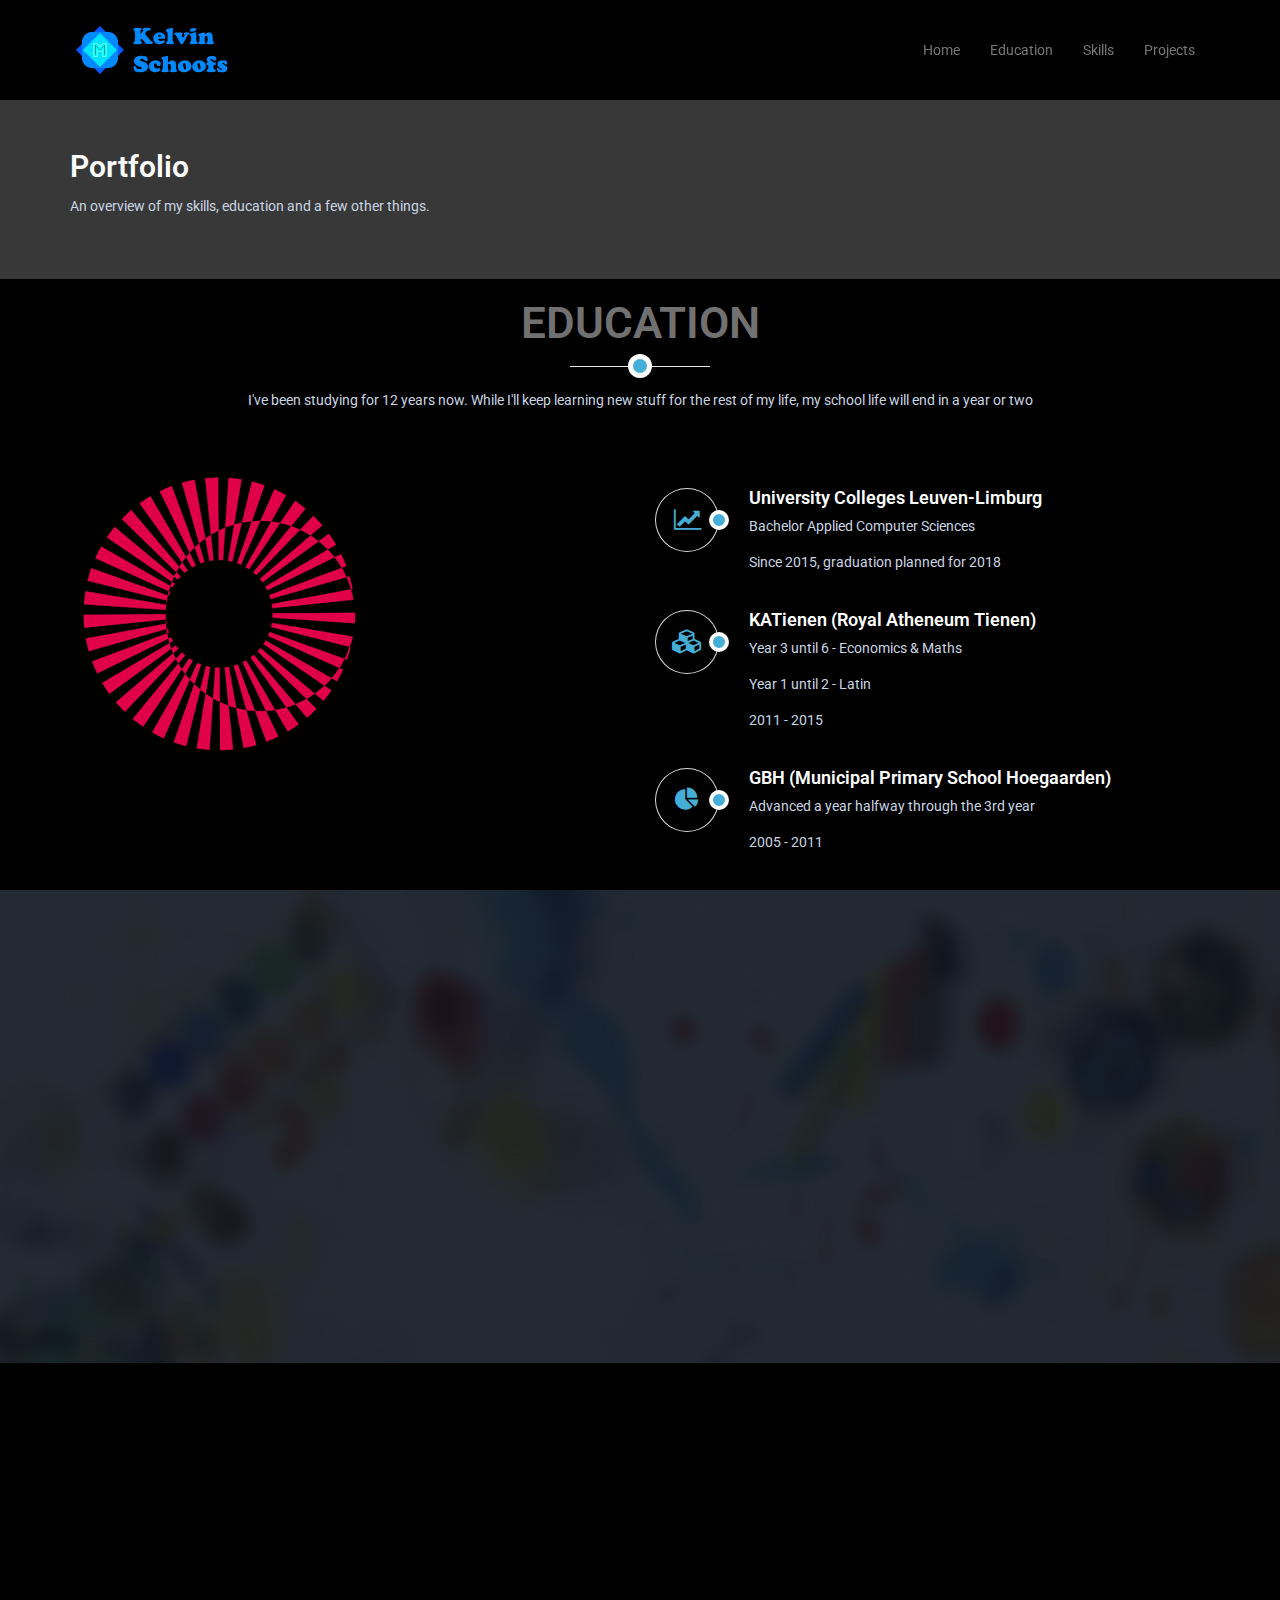
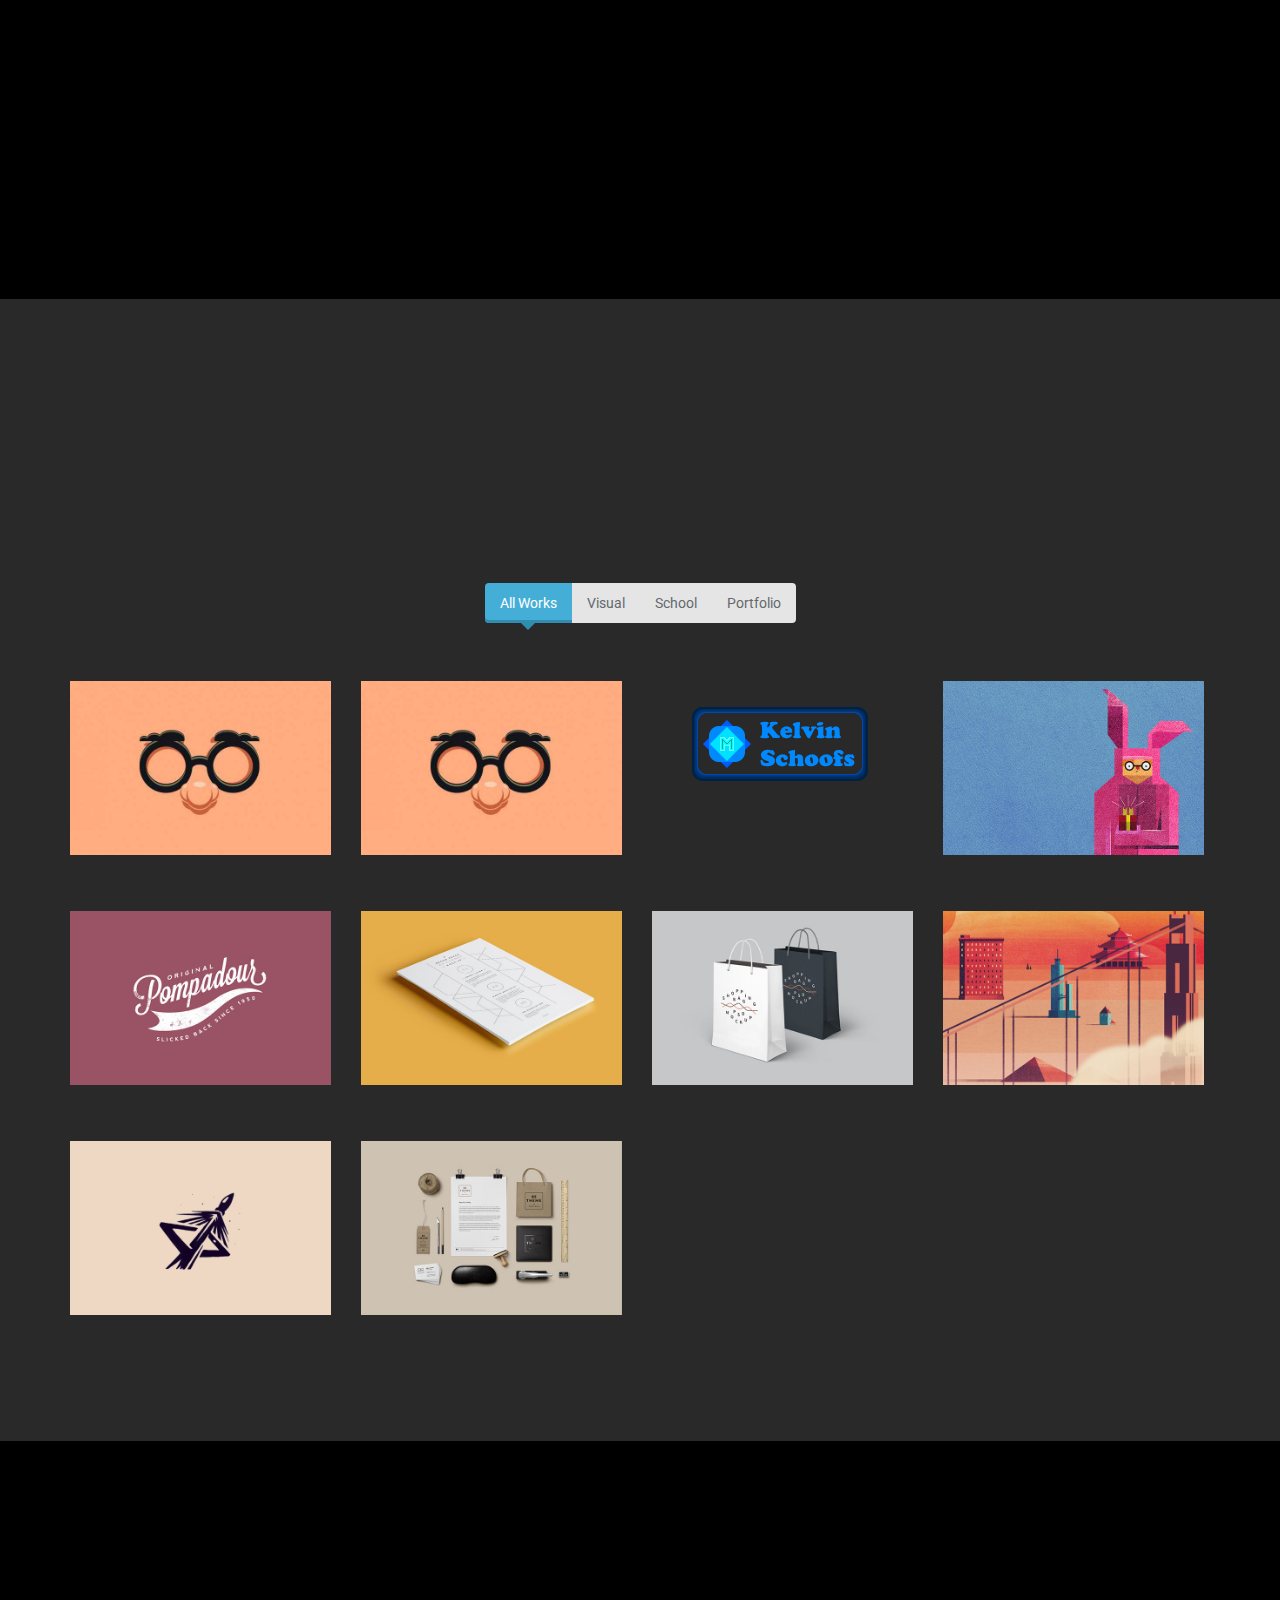
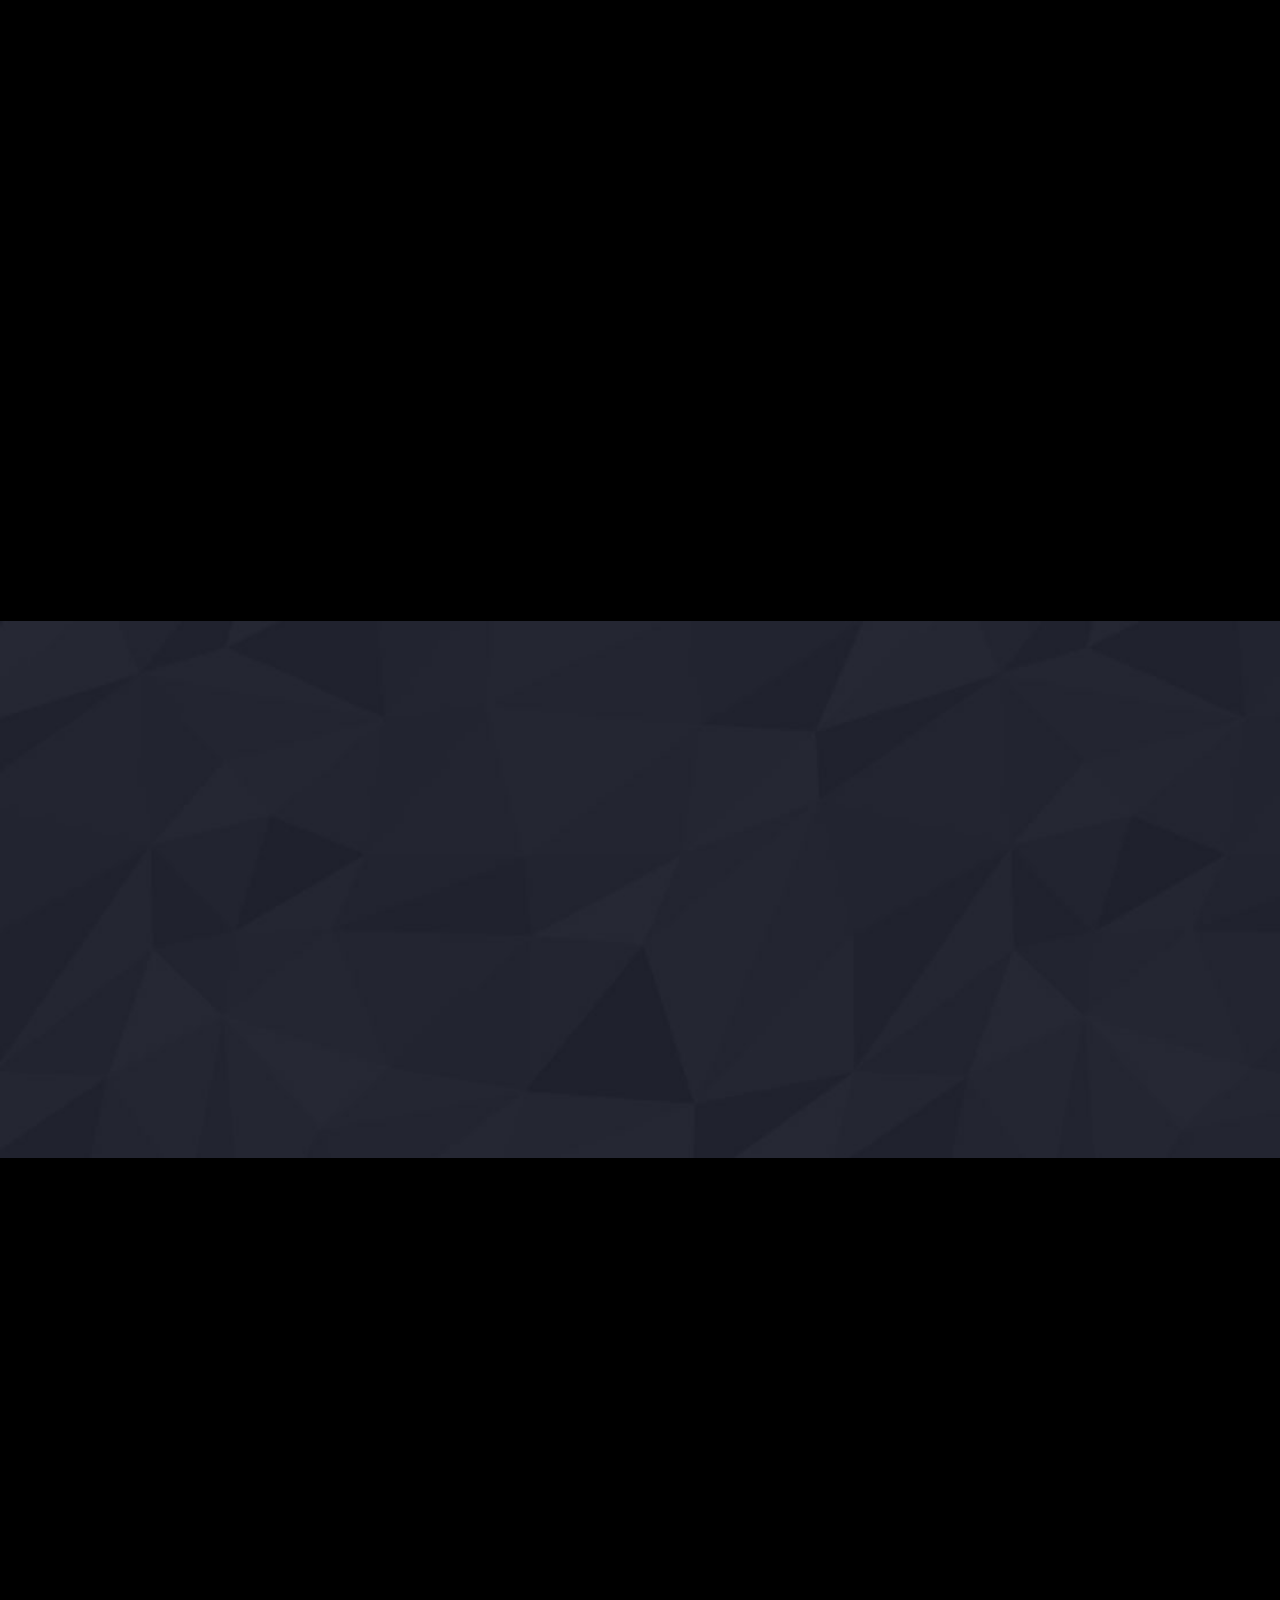
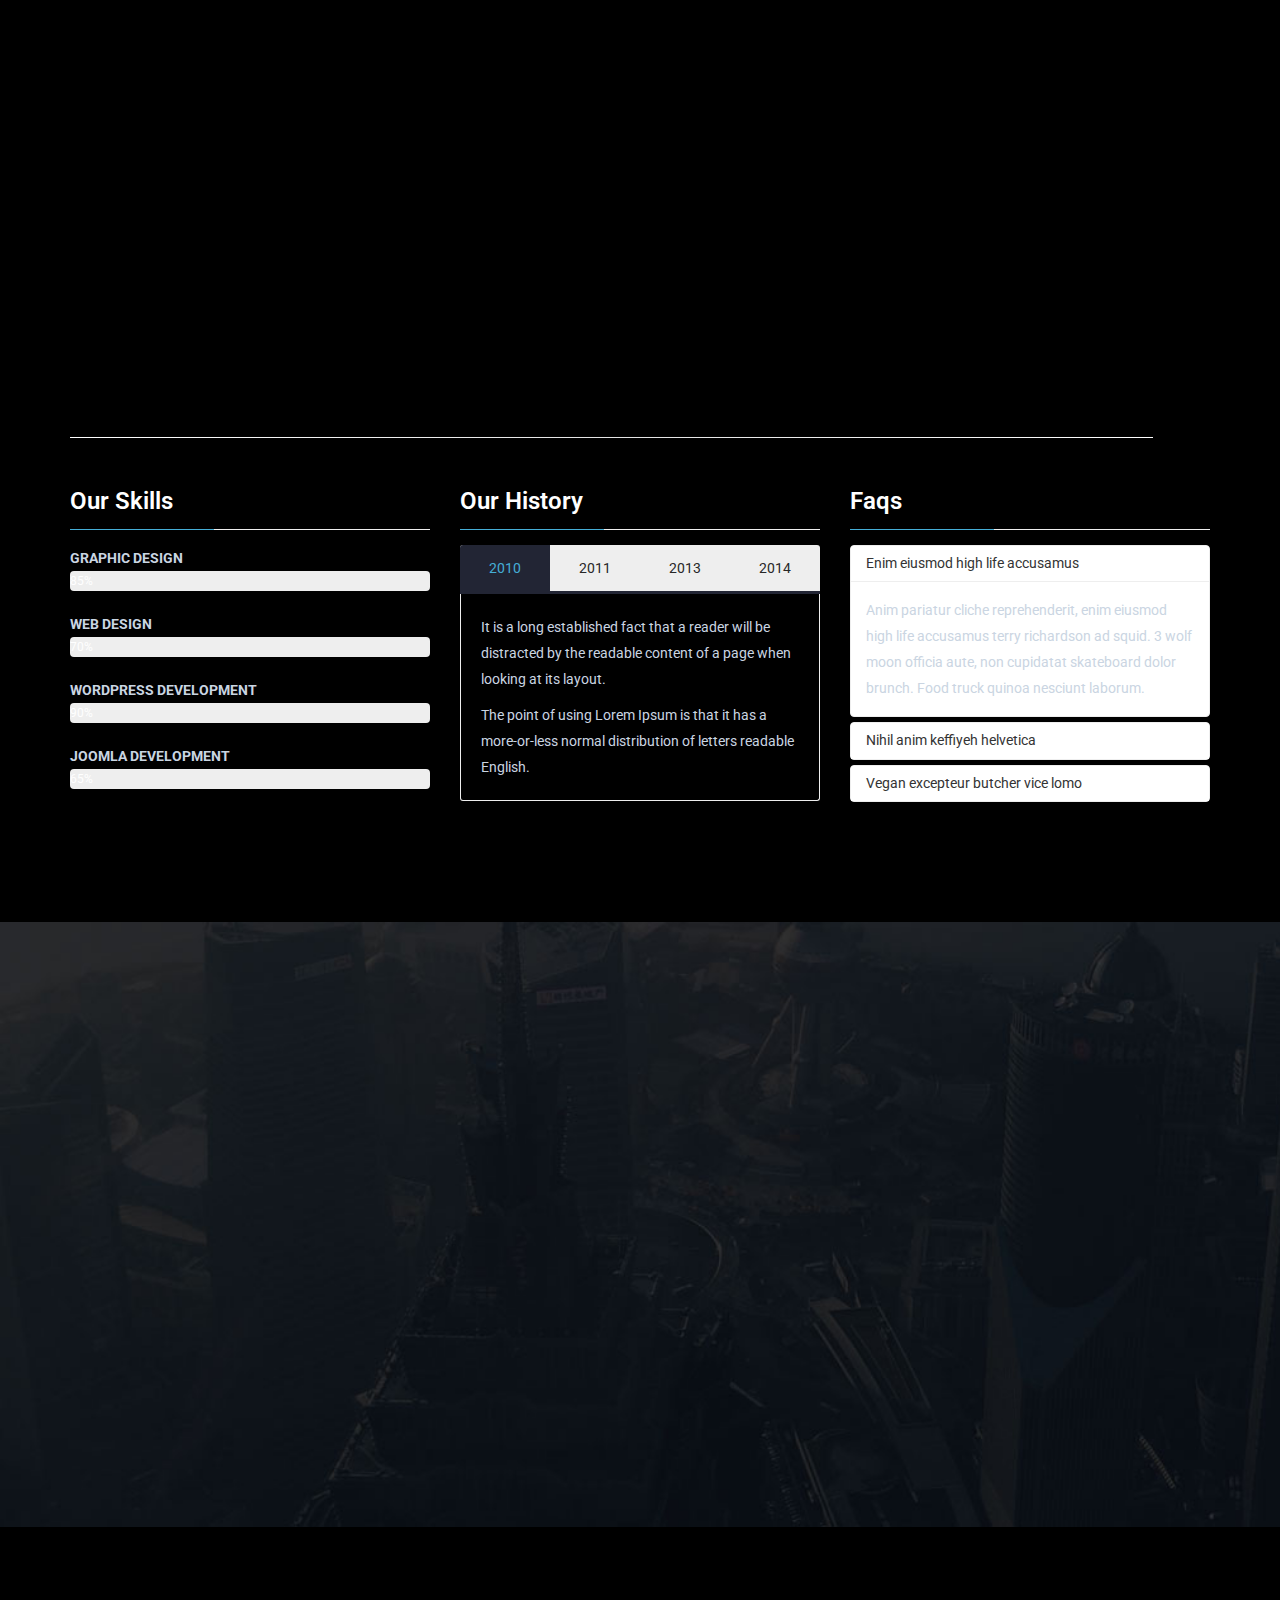
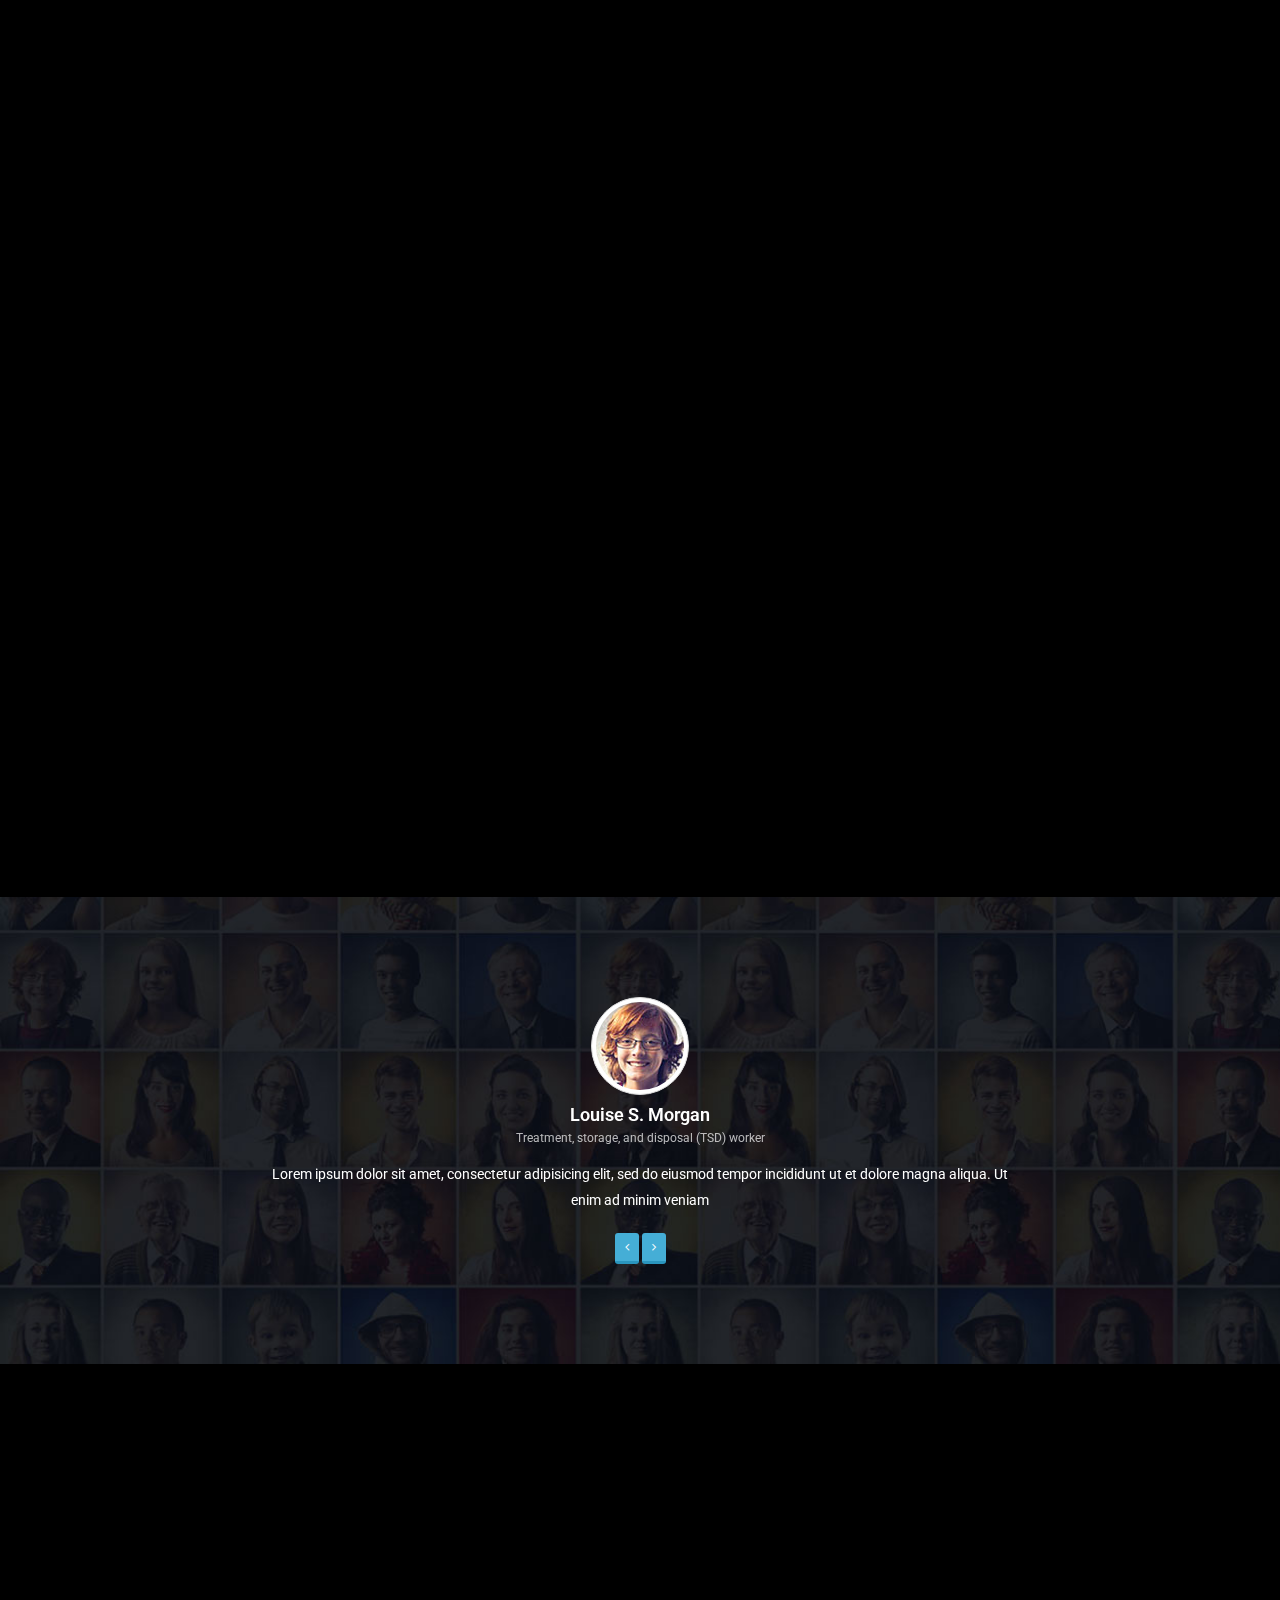
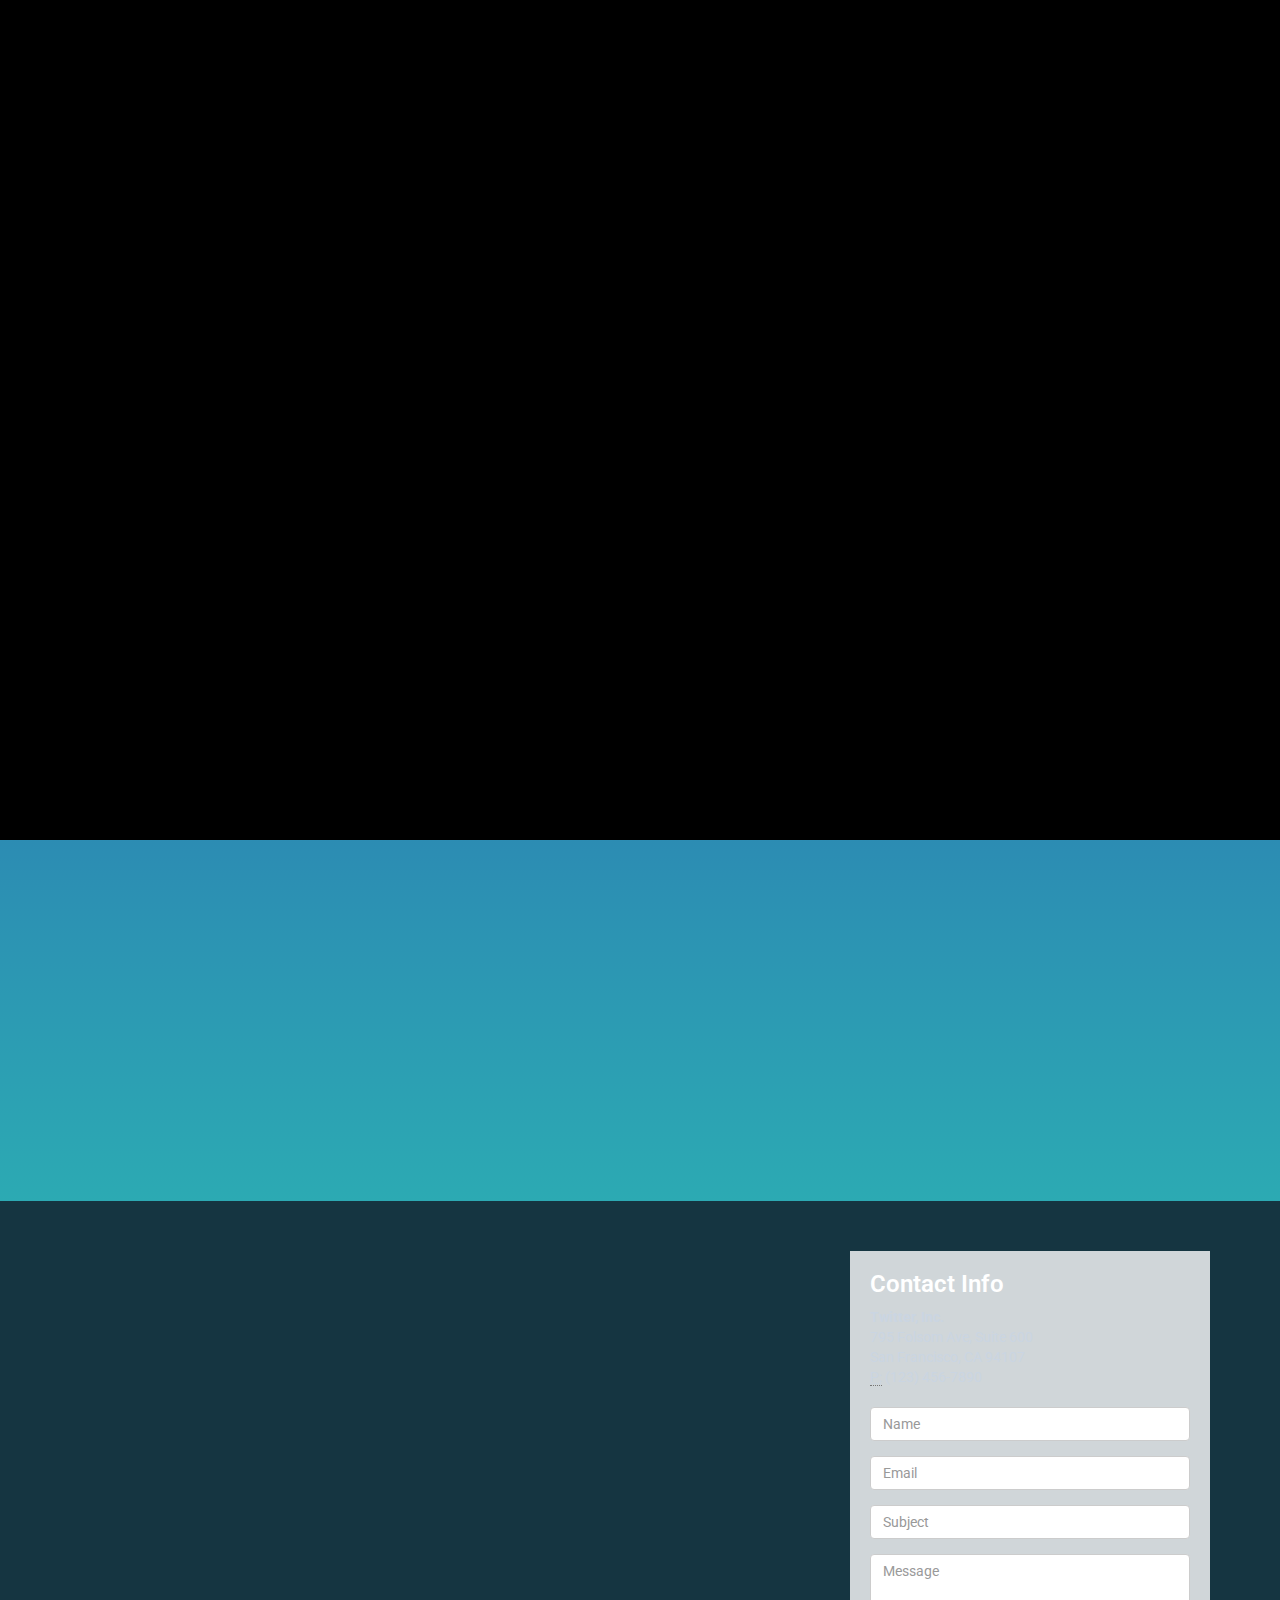
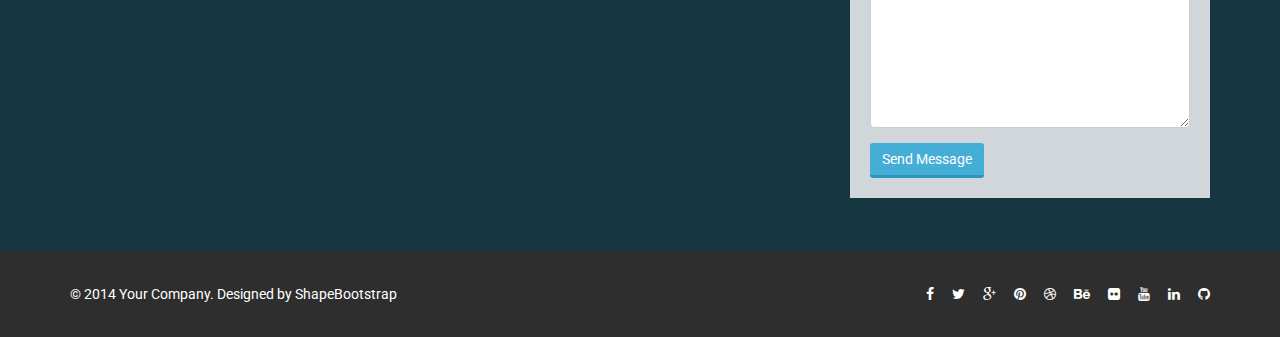
==== index.html @ 71188dd4 "Initial site" ====
<!DOCTYPE html>
<html lang="en">
<head>
    <meta charset="utf-8">
    <meta name="viewport" content="width=device-width, initial-scale=1.0">
    <meta name="description" content="">
    <meta name="author" content="">
    <title>Portfolio of Kelvin Schoofs</title>
	<!-- core CSS -->
    <link href="css/bootstrap.min.css" rel="stylesheet">
    <link href="css/font-awesome.min.css" rel="stylesheet">
    <link href="css/animate.min.css" rel="stylesheet">
    <link href="css/owl.carousel.css" rel="stylesheet">
    <link href="css/owl.transitions.css" rel="stylesheet">
    <link href="css/prettyPhoto.css" rel="stylesheet">
    <link href="css/main.css" rel="stylesheet">
    <link href="css/responsive.css" rel="stylesheet">
    <!--[if lt IE 9]>
    <script src="js/html5shiv.js"></script>
    <script src="js/respond.min.js"></script>
    <![endif]-->       
    <link rel="shortcut icon" href="favicon.ico">
</head><!--/head-->

<body id="home" class="homepage">

    <header id="header">
        <nav id="main-menu" class="navbar navbar-default navbar-fixed-top" role="banner">
            <div class="container">
                <div class="navbar-header">
                    <button type="button" class="navbar-toggle" data-toggle="collapse" data-target=".navbar-collapse">
                        <span class="sr-only">Toggle navigation</span>
                        <span class="icon-bar"></span>
                        <span class="icon-bar"></span>
                        <span class="icon-bar"></span>
                    </button>
                    <a class="navbar-brand" href="index.html"><img src="images/logo.png" alt="logo"></a>
                </div>
				
                <div class="collapse navbar-collapse navbar-right">
                    <ul class="nav navbar-nav">
                        <li class="scroll"><a href="#home">Home</a></li>
                        <li class="scroll"><a href="#education">Education</a></li>
                        <li class="scroll"><a href="#skills">Skills</a></li>
                        <li class="scroll"><a href="#portfolio">Projects</a></li>
                    </ul>
                </div>
            </div><!--/.container-->
        </nav><!--/nav-->
    </header><!--/header-->

    <section id="main-slider">
        <div class="owl-carousel">
            <div class="item" style="background-image: url(images/slider/bg1.jpg);">
                <div class="slider-inner">
                    <div class="container">
                        <div class="row">
                            <div class="col-sm-6">
                                <div class="carousel-content">
                                    <h2><span>UCLL</span> Student</h2>
                                    <p>Bachelor Applied Computer Sciences, 2nd year</p>
                                    <a class="btn btn-primary btn-lg" href="#education">Read More</a>
                                </div>
                            </div>
                        </div>
                    </div>
                </div>
            </div><!--/.item-->
             <div class="item" style="background-image: url(images/slider/bg2.jpg);">
                <div class="slider-inner slider-inner">
                    <div class="container">
                        <div class="row">
                            <div class="col-sm-6">
                                <div class="carousel-content">
                                    <h2>Several <span>programming</span> languages</h2>
                                    <p>Experienced in several languages</p>
                                    <a class="btn btn-primary btn-lg" href="#skills">Read More</a>
                                </div>
                            </div>
                        </div>
                    </div>
                </div>
            </div><!--/.item-->
        </div><!--/.owl-carousel-->
    </section><!--/#main-slider-->

    <section id="cta" class="wow fadeIn">
        <div class="container">
            <div class="row">
                <div class="col-sm-9">
                    <h2>Portfolio</h2>
                    <p>An overview of my skills, education and a few other things.</p>
                </div>
                <div class="col-sm-3 text-right">
                    <!--<a class="btn btn-primary btn-lg" href="#">Download Now!</a>-->
                </div>
            </div>
        </div>
    </section><!--/#cta-->

    <section id="education">
        <div class="container">
            <div class="section-header">
                <h2 class="section-title text-center wow fadeInDown">Education</h2>
                <p class="text-center wow fadeInDown">I've been studying for 12 years now. While I'll keep learning new stuff for the rest of my life, my school life will end in a year or two</p>
            </div>
            <div class="row">
                <div class="col-sm-6 wow fadeInLeft">
                    <img class="img-responsive" src="images/ucll.png" alt=""> <!--main-feature.png-->
                </div>
                <div class="col-sm-6">
                    <div class="media service-box wow fadeInRight">
                        <div class="pull-left">
                            <i class="fa fa-line-chart"></i>
                        </div>
                        <div class="media-body">
                            <h4 class="media-heading">University Colleges Leuven-Limburg</h4>
                            <p>Bachelor Applied Computer Sciences</p>
                            <p>Since 2015, graduation planned for 2018</p>
                        </div>
                    </div>

                    <div class="media service-box wow fadeInRight">
                        <div class="pull-left">
                            <i class="fa fa-cubes"></i>
                        </div>
                        <div class="media-body">
                            <h4 class="media-heading">KATienen (Royal Atheneum Tienen)</h4>
							<p>Year 3 until 6 - Economics & Maths</p>
							<p>Year 1 until 2 - Latin</p>
                            <p>2011 - 2015</p>
                        </div>
                    </div>

                    <div class="media service-box wow fadeInRight">
                        <div class="pull-left">
                            <i class="fa fa-pie-chart"></i>
                        </div>
                        <div class="media-body">
                            <h4 class="media-heading">GBH (Municipal Primary School Hoegaarden)</h4>
                            <p>Advanced a year halfway through the 3rd year</p>
                            <p>2005 - 2011</p>
                        </div>
                    </div>

                    <!--<div class="media service-box wow fadeInRight">
                        <div class="pull-left">
                            <i class="fa fa-pie-chart"></i>
                        </div>
                        <div class="media-body">
                            <h4 class="media-heading">SEO Services</h4>
                            <p>Backed by some of the biggest names in the industry, Firefox OS is an open platform that fosters greater</p>
                        </div>
                    </div>-->
                </div>
            </div>
        </div>
    </section>

    <section id="cta2">
        <div class="container">
            <div class="text-center">
                <h2 class="wow fadeInUp" data-wow-duration="300ms" data-wow-delay="0ms"><span>MULTI</span> IS A CREATIVE HTML TEMPLATE</h2>
                <p class="wow fadeInUp" data-wow-duration="300ms" data-wow-delay="100ms">Mauris pretium auctor quam. Vestibulum et nunc id nisi fringilla <br />iaculis. Mauris pretium auctor quam.</p>
                <p class="wow fadeInUp" data-wow-duration="300ms" data-wow-delay="200ms"><a class="btn btn-primary btn-lg" href="#">Free Download</a></p>
                <img class="img-responsive wow fadeIn" src="images/cta2/cta2-img.png" alt="" data-wow-duration="300ms" data-wow-delay="300ms">
            </div>
        </div>
    </section>

    <section id="skills" >
        <div class="container">

            <div class="section-header">
                <h2 class="section-title text-center wow fadeInDown">My Skills</h2>
                <p class="text-center wow fadeInDown">After programming and playing around with the internet since I was quite young, I've acquired a whole set skills</p>
            </div>

            <div class="row">
                <div class="features">
                    <div class="col-md-4 col-sm-6 wow fadeInUp" data-wow-duration="300ms" data-wow-delay="0ms">
                        <div class="media service-box">
                            <div class="pull-left">
                                <i class="fa fa-line-chart"></i>
                            </div>
                            <div class="media-body">
                                <h4 class="media-heading">Java</h4>
                                <p>Experience in general usage and Java EE (for Tomcat) both due to personal projects and school courses</p>
                            </div>
                        </div>
                    </div><!--/.col-md-4-->

                    <div class="col-md-4 col-sm-6 wow fadeInUp" data-wow-duration="300ms" data-wow-delay="100ms">
                        <div class="media service-box">
                            <div class="pull-left">
                                <i class="fa fa-cubes"></i>
                            </div>
                            <div class="media-body">
                                <h4 class="media-heading">Lua</h4>
                                <p>A great (embedded) scripting language that's quite limited, but offers a lot of freedom by using libraries</p>
                            </div>
                        </div>
                    </div><!--/.col-md-4-->

                    <div class="col-md-4 col-sm-6 wow fadeInUp" data-wow-duration="300ms" data-wow-delay="400ms">
                        <div class="media service-box">
                            <div class="pull-left">
                                <i class="fa fa-language"></i>
                            </div>
                            <div class="media-body">
                                <h4 class="media-heading">Programmer Vision</h4>
                                <p>Dibbing in a lot of languages and development environments helped me develop a mindset to quickly analyze, understand and build code</p>
                            </div>
                        </div>
                    </div><!--/.col-md-4-->
                
                    <div class="col-md-4 col-sm-6 wow fadeInUp" data-wow-duration="300ms" data-wow-delay="300ms">
                        <div class="media service-box">
                            <div class="pull-left">
                                <i class="fa fa-bar-chart"></i>
                            </div>
                            <div class="media-body">
                                <h4 class="media-heading">Version control</h4>
                                <p>Decent knowledge of git, especially in the context of GitHub and BitBucket</p>
                            </div>
                        </div>
                    </div><!--/.col-md-4-->

                    <div class="col-md-4 col-sm-6 wow fadeInUp" data-wow-duration="300ms" data-wow-delay="500ms">
                        <div class="media service-box">
                            <div class="pull-left">
                                <i class="fa fa-bullseye"></i>
                            </div>
                            <div class="media-body">
                                <h4 class="media-heading">Child of the internet</h4>
                                <p>Playing around on computers and the internet resulted in a general knowledge of a broad range of topics</p>
                            </div>
                        </div>
                    </div><!--/.col-md-4-->

                    <div class="col-md-4 col-sm-6 wow fadeInUp" data-wow-duration="300ms" data-wow-delay="200ms">
                        <div class="media service-box">
                            <div class="pull-left">
                                <i class="fa fa-pie-chart"></i>
                            </div>
                            <div class="media-body">
                                <h4 class="media-heading">Web design</h4>
                                <p>Made very simple websites early on. More knowledged now due to web design courses</p>
                            </div>
                        </div>
                    </div><!--/.col-md-4-->
                </div>
            </div><!--/.row-->    
        </div><!--/.container-->
    </section><!--/#skills-->

    <section id="portfolio">
        <div class="container">
            <div class="section-header">
                <h2 class="section-title text-center wow fadeInDown">My public projects</h2>
                <p class="text-center wow fadeInDown">Most of my projects are lost in the abys or my hard disk, but some are still publicly available on the internet</p>
            </div>

            <div class="text-center">
                <ul class="portfolio-filter">
                    <li><a class="active" href="#" data-filter="*">All Works</a></li>
                    <li><a href="#" data-filter=".visual">Visual</a></li>
                    <li><a href="#" data-filter=".school">School</a></li>
                    <li><a href="#" data-filter=".portfolio">Portfolio</a></li>
                </ul><!--/#portfolio-filter-->
            </div>

            <div class="portfolio-items">
                <div class="portfolio-item visual school">
                    <div class="portfolio-item-inner">
						<a href="https://github.com/SchoofsKelvin/Zeeslag" target="_blank">
                        <img class="img-responsive" src="images/portfolio/01.jpg" alt="">
						</a>
                        <div class="portfolio-info">
                            <h3>Zeeslag</h3>
                            A simple game of Battleship, as part of a school course
                            <!--<a class="preview" href="images/portfolio/full.jpg" rel="prettyPhoto"><i class="fa fa-eye"></i></a>-->
                        </div>
                    </div>
                </div><!--/.portfolio-item-->
				
                <div class="portfolio-item visual school">
                    <div class="portfolio-item-inner">
						<a href="https://github.com/SchoofsKelvin/OOO" target="_blank">
                        <img class="img-responsive" src="images/portfolio/01.jpg" alt="">
						</a>
                        <div class="portfolio-info">
                            <h3>OOO</h3>
                            Basic interface for managing products, customers and a mailing list for a shop
                            <!--<a class="preview" href="images/portfolio/full.jpg" rel="prettyPhoto"><i class="fa fa-eye"></i></a>-->
                        </div>
                    </div>
                </div><!--/.portfolio-item-->
				
                <div class="portfolio-item visual school">
                    <div class="portfolio-item-inner">
						<a href="https://github.com/SchoofsKelvin/schoofskelvin.github.io" target="_blank">
                        <img class="img-responsive" src="images/portfolio/github.io.png" alt="">
						</a>
                        <div class="portfolio-info">
                            <h3>GitHub.io</h3>
                            This site itself is hosted by (and thus available on) GitHub
                            <!--<a class="preview" href="images/portfolio/full.jpg" rel="prettyPhoto"><i class="fa fa-eye"></i></a>-->
                        </div>
                    </div>
                </div><!--/.portfolio-item-->

                <div class="portfolio-item corporate portfolio">
                    <div class="portfolio-item-inner">
                        <img class="img-responsive" src="images/portfolio/02.jpg" alt="">
                        <div class="portfolio-info">
                            <h3>Portfolio Item 2</h3>
                            Lorem Ipsum Dolor Sit
                            <a class="preview" href="images/portfolio/full.jpg" rel="prettyPhoto"><i class="fa fa-eye"></i></a>
                        </div>
                    </div>
                </div><!--/.portfolio-item-->

                <div class="portfolio-item creative">
                    <div class="portfolio-item-inner">
                        <img class="img-responsive" src="images/portfolio/03.jpg" alt="">
                        <div class="portfolio-info">
                            <h3>Portfolio Item 3</h3>
                            Lorem Ipsum Dolor Sit
                            <a class="preview" href="images/portfolio/full.jpg" rel="prettyPhoto"><i class="fa fa-eye"></i></a>
                        </div>
                    </div>
                </div><!--/.portfolio-item-->

                <div class="portfolio-item corporate">
                    <div class="portfolio-item-inner">
                        <img class="img-responsive" src="images/portfolio/04.jpg" alt="">
                        <div class="portfolio-info">
                            <h3>Portfolio Item 4</h3>
                            Lorem Ipsum Dolor Sit
                            <a class="preview" href="images/portfolio/full.jpg" rel="prettyPhoto"><i class="fa fa-eye"></i></a>
                        </div>
                    </div>
                </div><!--/.portfolio-item-->

                <div class="portfolio-item creative portfolio">
                    <div class="portfolio-item-inner">
                        <img class="img-responsive" src="images/portfolio/05.jpg" alt="">
                        <div class="portfolio-info">
                            <h3>Portfolio Item 5</h3>
                            Lorem Ipsum Dolor Sit
                            <a class="preview" href="images/portfolio/full.jpg" rel="prettyPhoto"><i class="fa fa-eye"></i></a>
                        </div>
                    </div>
                </div><!--/.portfolio-item-->

                <div class="portfolio-item corporate">
                    <div class="portfolio-item-inner">
                        <img class="img-responsive" src="images/portfolio/06.jpg" alt="">
                        <div class="portfolio-info">
                            <h3>Portfolio Item 5</h3>
                            Lorem Ipsum Dolor Sit
                            <a class="preview" href="images/portfolio/full.jpg" rel="prettyPhoto"><i class="fa fa-eye"></i></a>
                        </div>
                    </div>
                </div><!--/.portfolio-item-->

                <div class="portfolio-item creative portfolio">
                    <div class="portfolio-item-inner">
                        <img class="img-responsive" src="images/portfolio/07.jpg" alt="">
                        <div class="portfolio-info">
                            <h3>Portfolio Item 7</h3>
                            Lorem Ipsum Dolor Sit
                            <a class="preview" href="images/portfolio/full.jpg" rel="prettyPhoto"><i class="fa fa-eye"></i></a>
                        </div>
                    </div>
                </div><!--/.portfolio-item-->

                <div class="portfolio-item corporate">
                    <div class="portfolio-item-inner">
                        <img class="img-responsive" src="images/portfolio/08.jpg" alt="">
                        <div class="portfolio-info">
                            <h3>Portfolio Item 8</h3>
                            Lorem Ipsum Dolor Sit
                            <a class="preview" href="images/portfolio/full.jpg" rel="prettyPhoto"><i class="fa fa-eye"></i></a>
                        </div>
                    </div>
                </div><!--/.portfolio-item-->
            </div>
        </div><!--/.container-->
    </section><!--/#portfolio-->

    <section id="about">
        <div class="container">

            <div class="section-header">
                <h2 class="section-title text-center wow fadeInDown">About Us</h2>
                <p class="text-center wow fadeInDown">Lorem ipsum dolor sit amet, consectetur adipisicing elit, sed do eiusmod tempor incididunt ut <br> et dolore magna aliqua. Ut enim ad minim veniam</p>
            </div>

            <div class="row">
                <div class="col-sm-6 wow fadeInLeft">
                    <h3 class="column-title">Video Intro</h3>
                    <!-- 16:9 aspect ratio -->
                    <div class="embed-responsive embed-responsive-16by9">
                        <iframe src="//player.vimeo.com/video/58093852?title=0&amp;byline=0&amp;portrait=0&amp;color=e79b39" frameborder="0" webkitallowfullscreen mozallowfullscreen allowfullscreen></iframe>
                    </div>
                </div>

                <div class="col-sm-6 wow fadeInRight">
                    <h3 class="column-title">Multi Capability</h3>
                    <p>Lorem Ipsum is simply dummy text of the printing and typesetting industry. Lorem Ipsum has been the industry's standard dummy text ever since the 1500s, when an unknown printer took a galley of type and scrambled it to make a type specimen book.</p>

                    <p>Lorem Ipsum has been the industry's standard dummy text ever since the 1500s, when an unknown printer took a galley of type and scrambled it to make a type specimen book.</p>

                    <div class="row">
                        <div class="col-sm-6">
                            <ul class="nostyle">
                                <li><i class="fa fa-check-square"></i> Ipsum is simply dummy</li>
                                <li><i class="fa fa-check-square"></i> When an unknown</li>
                            </ul>
                        </div>

                        <div class="col-sm-6">
                            <ul class="nostyle">
                                <li><i class="fa fa-check-square"></i> The printing and typesetting</li>
                                <li><i class="fa fa-check-square"></i> Lorem Ipsum has been</li>
                            </ul>
                        </div>
                    </div>

                    <a class="btn btn-primary" href="#">Learn More</a>

                </div>
            </div>
        </div>
    </section><!--/#about-->

    <section id="work-process">
        <div class="container">
            <div class="section-header">
                <h2 class="section-title text-center wow fadeInDown">Our Process</h2>
                <p class="text-center wow fadeInDown">Lorem ipsum dolor sit amet, consectetur adipisicing elit, sed do eiusmod tempor incididunt ut <br> et dolore magna aliqua. Ut enim ad minim veniam</p>
            </div>

            <div class="row text-center">
                <div class="col-md-2 col-md-4 col-xs-6">
                    <div class="wow fadeInUp" data-wow-duration="400ms" data-wow-delay="0ms">
                        <div class="icon-circle">
                            <span>1</span>
                            <i class="fa fa-coffee fa-2x"></i>
                        </div>
                        <h3>MEET</h3>
                    </div>
                </div>
                <div class="col-md-2 col-md-4 col-xs-6">
                    <div class="wow fadeInUp" data-wow-duration="400ms" data-wow-delay="100ms">
                        <div class="icon-circle">
                            <span>2</span>
                            <i class="fa fa-bullhorn fa-2x"></i>
                        </div>
                        <h3>PLAN</h3>
                    </div>
                </div>
                <div class="col-md-2 col-md-4 col-xs-6">
                    <div class="wow fadeInUp" data-wow-duration="400ms" data-wow-delay="200ms">
                        <div class="icon-circle">
                            <span>3</span>
                            <i class="fa fa-image fa-2x"></i>
                        </div>
                        <h3>DESIGN</h3>
                    </div>
                </div>
                <div class="col-md-2 col-md-4 col-xs-6">
                    <div class="wow fadeInUp" data-wow-duration="400ms" data-wow-delay="300ms">
                        <div class="icon-circle">
                            <span>4</span>
                            <i class="fa fa-heart fa-2x"></i>
                        </div>
                        <h3>DEVELOP</h3>
                    </div>
                </div>
                <div class="col-md-2 col-md-4 col-xs-6">
                    <div class="wow fadeInUp" data-wow-duration="400ms" data-wow-delay="400ms">
                        <div class="icon-circle">
                            <span>5</span>
                            <i class="fa fa-shopping-cart fa-2x"></i>
                        </div>
                        <h3>TESTING</h3>
                    </div>
                </div>
                <div class="col-md-2 col-md-4 col-xs-6">
                    <div class="wow fadeInUp" data-wow-duration="400ms" data-wow-delay="500ms">
                        <div class="icon-circle">
                            <span>6</span>
                            <i class="fa fa-space-shuttle fa-2x"></i>
                        </div>
                        <h3>LAUNCH</h3>
                    </div>
                </div>
            </div>
        </div>
    </section><!--/#work-process-->

    <section id="meet-team">
        <div class="container">
            <div class="section-header">
                <h2 class="section-title text-center wow fadeInDown">Meet The Team</h2>
                <p class="text-center wow fadeInDown">Lorem ipsum dolor sit amet, consectetur adipisicing elit, sed do eiusmod tempor incididunt ut <br> et dolore magna aliqua. Ut enim ad minim veniam</p>
            </div>

            <div class="row">
                <div class="col-sm-6 col-md-3">
                    <div class="team-member wow fadeInUp" data-wow-duration="400ms" data-wow-delay="0ms">
                        <div class="team-img">
                            <img class="img-responsive" src="images/team/01.jpg" alt="">
                        </div>
                        <div class="team-info">
                            <h3>Bin Burhan</h3>
                            <span>Co-Founder</span>
                        </div>
                        <p>Backed by some of the biggest names in the industry, Firefox OS is an open platform that fosters greater</p>
                        <ul class="social-icons">
                            <li><a href="#"><i class="fa fa-facebook"></i></a></li>
                            <li><a href="#"><i class="fa fa-twitter"></i></a></li>
                            <li><a href="#"><i class="fa fa-google-plus"></i></a></li>
                            <li><a href="#"><i class="fa fa-linkedin"></i></a></li>
                        </ul>
                    </div>
                </div>
                <div class="col-sm-6 col-md-3">
                    <div class="team-member wow fadeInUp" data-wow-duration="400ms" data-wow-delay="100ms">
                        <div class="team-img">
                            <img class="img-responsive" src="images/team/02.jpg" alt="">
                        </div>
                        <div class="team-info">
                            <h3>Jane Man</h3>
                            <span>Project Manager</span>
                        </div>
                        <p>Backed by some of the biggest names in the industry, Firefox OS is an open platform that fosters greater</p>
                        <ul class="social-icons">
                            <li><a href="#"><i class="fa fa-facebook"></i></a></li>
                            <li><a href="#"><i class="fa fa-twitter"></i></a></li>
                            <li><a href="#"><i class="fa fa-google-plus"></i></a></li>
                            <li><a href="#"><i class="fa fa-linkedin"></i></a></li>
                        </ul>
                    </div>
                </div>
                <div class="col-sm-6 col-md-3">
                    <div class="team-member wow fadeInUp" data-wow-duration="400ms" data-wow-delay="200ms">
                        <div class="team-img">
                            <img class="img-responsive" src="images/team/03.jpg" alt="">
                        </div>
                        <div class="team-info">
                            <h3>Pahlwan</h3>
                            <span>Designer</span>
                        </div>
                        <p>Backed by some of the biggest names in the industry, Firefox OS is an open platform that fosters greater</p>
                        <ul class="social-icons">
                            <li><a href="#"><i class="fa fa-facebook"></i></a></li>
                            <li><a href="#"><i class="fa fa-twitter"></i></a></li>
                            <li><a href="#"><i class="fa fa-google-plus"></i></a></li>
                            <li><a href="#"><i class="fa fa-linkedin"></i></a></li>
                        </ul>
                    </div>
                </div>
                <div class="col-sm-6 col-md-3">
                    <div class="team-member wow fadeInUp" data-wow-duration="400ms" data-wow-delay="300ms">
                        <div class="team-img">
                            <img class="img-responsive" src="images/team/04.jpg" alt="">
                        </div>
                        <div class="team-info">
                            <h3>Nasir uddin</h3>
                            <span>UI/UX</span>
                        </div>
                        <p>Backed by some of the biggest names in the industry, Firefox OS is an open platform that fosters greater</p>
                        <ul class="social-icons">
                            <li><a href="#"><i class="fa fa-facebook"></i></a></li>
                            <li><a href="#"><i class="fa fa-twitter"></i></a></li>
                            <li><a href="#"><i class="fa fa-google-plus"></i></a></li>
                            <li><a href="#"><i class="fa fa-linkedin"></i></a></li>
                        </ul>
                    </div>
                </div>
            </div>

            <div class="divider"></div>

            <div class="row">
                <div class="col-sm-4">
                    <h3 class="column-title">Our Skills</h3>
                    <strong>GRAPHIC DESIGN</strong>
                    <div class="progress">
                        <div class="progress-bar progress-bar-primary" role="progressbar" data-width="85">85%</div>
                    </div>
                    <strong>WEB DESIGN</strong>
                    <div class="progress">
                        <div class="progress-bar progress-bar-primary" role="progressbar" data-width="70">70%</div>
                    </div>
                    <strong>WORDPRESS DEVELOPMENT</strong>
                    <div class="progress">
                        <div class="progress-bar progress-bar-primary" role="progressbar" data-width="90">90%</div>
                    </div>
                    <strong>JOOMLA DEVELOPMENT</strong>
                    <div class="progress">
                        <div class="progress-bar progress-bar-primary" role="progressbar" data-width="65">65%</div>
                    </div>
                </div>

                <div class="col-sm-4">
                    <h3 class="column-title">Our History</h3>
                    <div role="tabpanel">
                        <ul class="nav main-tab nav-justified" role="tablist">
                            <li role="presentation" class="active">
                                <a href="#tab1" role="tab" data-toggle="tab" aria-controls="tab1" aria-expanded="true">2010</a>
                            </li>
                            <li role="presentation">
                                <a href="#tab2" role="tab" data-toggle="tab" aria-controls="tab2" aria-expanded="false">2011</a>
                            </li>
                            <li role="presentation">
                                <a href="#tab3" role="tab" data-toggle="tab" aria-controls="tab3" aria-expanded="false">2013</a>
                            </li>
                            <li role="presentation">
                                <a href="#tab4" role="tab" data-toggle="tab" aria-controls="tab4" aria-expanded="false">2014</a>
                            </li>
                        </ul>
                        <div id="tab-content" class="tab-content">
                            <div role="tabpanel" class="tab-pane fade active in" id="tab1" aria-labelledby="tab1">
                                <p>It is a long established fact that a reader will be distracted by the readable content of a page when looking at its layout.</p>
                                <p>The point of using Lorem Ipsum is that it has a more-or-less normal distribution of letters readable English.</p>
                            </div>
                            <div role="tabpanel" class="tab-pane fade" id="tab2" aria-labelledby="tab2">
                                <p>It is a long established fact that a reader will be distracted by the readable content of a page when looking at its layout.</p>
                                <p>The point of using Lorem Ipsum is that it has a more-or-less normal distribution of letters readable English.</p>
                            </div>
                            <div role="tabpanel" class="tab-pane fade" id="tab3" aria-labelledby="tab3">
                                <p>It is a long established fact that a reader will be distracted by the readable content of a page when looking at its layout.</p>
                                <p>The point of using Lorem Ipsum is that it has a more-or-less normal distribution of letters readable English.</p>
                            </div>
                            <div role="tabpanel" class="tab-pane fade" id="tab4" aria-labelledby="tab3">
                                <p>It is a long established fact that a reader will be distracted by the readable content of a page when looking at its layout.</p>
                                <p>The point of using Lorem Ipsum is that it has a more-or-less normal distribution of letters readable English.</p>
                            </div>
                        </div>
                    </div>
                </div>

                <div class="col-sm-4">
                    <h3 class="column-title">Faqs</h3>
                    <div class="panel-group" id="accordion" role="tablist" aria-multiselectable="true">
                        <div class="panel panel-default">
                            <div class="panel-heading" role="tab" id="headingOne">
                                <h4 class="panel-title">
                                    <a data-toggle="collapse" data-parent="#accordion" href="#collapseOne" aria-expanded="true" aria-controls="collapseOne">
                                        Enim eiusmod high life accusamus
                                    </a>
                                </h4>
                            </div>
                            <div id="collapseOne" class="panel-collapse collapse in" role="tabpanel" aria-labelledby="headingOne">
                                <div class="panel-body">
                                    Anim pariatur cliche reprehenderit, enim eiusmod high life accusamus terry richardson ad squid. 3 wolf moon officia aute, non cupidatat skateboard dolor brunch. Food truck quinoa nesciunt laborum.
                                </div>
                            </div>
                        </div>
                        <div class="panel panel-default">
                            <div class="panel-heading" role="tab" id="headingTwo">
                                <h4 class="panel-title">
                                    <a class="collapsed" data-toggle="collapse" data-parent="#accordion" href="#collapseTwo" aria-expanded="false" aria-controls="collapseTwo">
                                        Nihil anim keffiyeh helvetica
                                    </a>
                                </h4>
                            </div>
                            <div id="collapseTwo" class="panel-collapse collapse" role="tabpanel" aria-labelledby="headingTwo">
                                <div class="panel-body">
                                    Anim pariatur cliche reprehenderit, enim eiusmod high life accusamus terry richardson ad squid. 3 wolf moon officia aute, non cupidatat skateboard dolor brunch. Food truck quinoa nesciunt laborum.
                                </div>
                            </div>
                        </div>
                        <div class="panel panel-default">
                            <div class="panel-heading" role="tab" id="headingThree">
                                <h4 class="panel-title">
                                    <a class="collapsed" data-toggle="collapse" data-parent="#accordion" href="#collapseThree" aria-expanded="false" aria-controls="collapseThree">
                                        Vegan excepteur butcher vice lomo
                                    </a>
                                </h4>
                            </div>
                            <div id="collapseThree" class="panel-collapse collapse" role="tabpanel" aria-labelledby="headingThree">
                                <div class="panel-body">
                                    Anim pariatur cliche reprehenderit, enim eiusmod high life accusamus terry richardson ad squid. 3 wolf moon officia aute, non cupidatat skateboard dolor brunch. Food truck quinoa nesciunt laborum.
                                </div>
                            </div>
                        </div>
                    </div>
                </div>

            </div>
        </div>
    </section><!--/#meet-team-->

    <section id="animated-number">
        <div class="container">
            <div class="section-header">
                <h2 class="section-title text-center wow fadeInDown">Fun Facts</h2>
                <p class="text-center wow fadeInDown">Lorem ipsum dolor sit amet, consectetur adipisicing elit, sed do eiusmod tempor incididunt ut <br> et dolore magna aliqua. Ut enim ad minim veniam</p>
            </div>

            <div class="row text-center">
                <div class="col-sm-3 col-xs-6">
                    <div class="wow fadeInUp" data-wow-duration="400ms" data-wow-delay="0ms">
                        <div class="animated-number" data-digit="2305" data-duration="1000"></div>
                        <strong>CUPS OF COFFEE CONSUMED</strong>
                    </div>
                </div>
                <div class="col-sm-3 col-xs-6">
                    <div class="wow fadeInUp" data-wow-duration="400ms" data-wow-delay="100ms">
                        <div class="animated-number" data-digit="1231" data-duration="1000"></div>
                        <strong>CLIENT WORKED WITH</strong>
                    </div>
                </div>
                <div class="col-sm-3 col-xs-6">
                    <div class="wow fadeInUp" data-wow-duration="400ms" data-wow-delay="200ms">
                        <div class="animated-number" data-digit="3025" data-duration="1000"></div>
                        <strong>PROJECT COMPLETED</strong>
                    </div>
                </div>
                <div class="col-sm-3 col-xs-6">
                    <div class="wow fadeInUp" data-wow-duration="400ms" data-wow-delay="300ms">
                        <div class="animated-number" data-digit="1199" data-duration="1000"></div>
                        <strong>QUESTIONS ANSWERED</strong>
                    </div>
                </div>
            </div>
        </div>
    </section><!--/#animated-number-->

    <section id="pricing">
        <div class="container">
            <div class="section-header">
                <h2 class="section-title text-center wow fadeInDown">Pricing Table</h2>
                <p class="text-center wow fadeInDown">Lorem ipsum dolor sit amet, consectetur adipisicing elit, sed do eiusmod tempor incididunt ut <br> et dolore magna aliqua. Ut enim ad minim veniam</p>
            </div>

            <div class="row">
                <div class="col-sm-6 col-md-3">
                    <div class="wow zoomIn" data-wow-duration="400ms" data-wow-delay="0ms">
                        <ul class="pricing">
                            <li class="plan-header">
                                <div class="price-duration">
                                    <span class="price">
                                        $39
                                    </span>
                                    <span class="duration">
                                        per month
                                    </span>
                                </div>

                                <div class="plan-name">
                                    Starter
                                </div>
                            </li>
                            <li><strong>1</strong> DOMAIN</li>
                            <li><strong>100GB</strong> DISK SPACE</li>
                            <li><strong>UNLIMITED</strong> BANDWIDTH</li>
                            <li>SHARED SSL CERTIFICATE</li>
                            <li><strong>10</strong> EMAIL ADDRESS</li>
                            <li><strong>24/7</strong> SUPPORT</li>
                            <li class="plan-purchase"><a class="btn btn-primary" href="#">ORDER NOW</a></li>
                        </ul>
                    </div>
                </div>
                <div class="col-sm-6 col-md-3">
                    <div class="wow zoomIn" data-wow-duration="400ms" data-wow-delay="200ms">
                        <ul class="pricing featured">
                            <li class="plan-header">
                                <div class="price-duration">
                                    <span class="price">
                                        $69
                                    </span>
                                    <span class="duration">
                                        per month
                                    </span>
                                </div>

                                <div class="plan-name">
                                    Business
                                </div>
                            </li>
                            <li><strong>3</strong> DOMAIN</li>
                            <li><strong>300GB</strong> DISK SPACE</li>
                            <li><strong>UNLIMITED</strong> BANDWIDTH</li>
                            <li>SHARED SSL CERTIFICATE</li>
                            <li><strong>30</strong> EMAIL ADDRESS</li>
                            <li><strong>24/7</strong> SUPPORT</li>
                            <li class="plan-purchase"><a class="btn btn-default" href="#">ORDER NOW</a></li>
                        </ul>
                    </div>
                </div>
                <div class="col-sm-6 col-md-3">
                    <div class="wow zoomIn" data-wow-duration="400ms" data-wow-delay="400ms">
                        <ul class="pricing">
                            <li class="plan-header">
                                <div class="price-duration">
                                    <span class="price">
                                        $99
                                    </span>
                                    <span class="duration">
                                        per month
                                    </span>
                                </div>

                                <div class="plan-name">
                                    Pro
                                </div>
                            </li>
                            <li><strong>5</strong> DOMAIN</li>
                            <li><strong>500GB</strong> DISK SPACE</li>
                            <li><strong>UNLIMITED</strong> BANDWIDTH</li>
                            <li>SHARED SSL CERTIFICATE</li>
                            <li><strong>50</strong> EMAIL ADDRESS</li>
                            <li><strong>24/7</strong> SUPPORT</li>
                            <li class="plan-purchase"><a class="btn btn-primary" href="#">ORDER NOW</a></li>
                        </ul>
                    </div>
                </div>
                <div class="col-sm-6 col-md-3">
                    <div class="wow zoomIn" data-wow-duration="400ms" data-wow-delay="600ms">
                        <ul class="pricing">
                            <li class="plan-header">
                                <div class="price-duration">
                                    <span class="price">
                                        $199
                                    </span>
                                    <span class="duration">
                                        per month
                                    </span>
                                </div>

                                <div class="plan-name">
                                    Ultra
                                </div>
                            </li>
                            <li><strong>10</strong> DOMAIN</li>
                            <li><strong>1000GB</strong> DISK SPACE</li>
                            <li><strong>UNLIMITED</strong> BANDWIDTH</li>
                            <li>SHARED SSL CERTIFICATE</li>
                            <li><strong>100</strong> EMAIL ADDRESS</li>
                            <li><strong>24/7</strong> SUPPORT</li>
                            <li class="plan-purchase"><a class="btn btn-primary" href="#">ORDER NOW</a></li>
                        </ul>
                    </div>
                </div>
            </div>
        </div>
    </section><!--/#pricing-->

    <section id="testimonial">
        <div class="container">
            <div class="row">
                <div class="col-sm-8 col-sm-offset-2">

                    <div id="carousel-testimonial" class="carousel slide text-center" data-ride="carousel">
                        <!-- Wrapper for slides -->
                        <div class="carousel-inner" role="listbox">
                            <div class="item active">
                                <p><img class="img-circle img-thumbnail" src="images/testimonial/01.jpg" alt=""></p>
                                <h4>Louise S. Morgan</h4>
                                <small>Treatment, storage, and disposal (TSD) worker</small>
                                <p>Lorem ipsum dolor sit amet, consectetur adipisicing elit, sed do eiusmod tempor incididunt ut et dolore magna aliqua. Ut enim ad minim veniam</p>
                            </div>
                            <div class="item">
                                <p><img class="img-circle img-thumbnail" src="images/testimonial/01.jpg" alt=""></p>
                                <h4>Louise S. Morgan</h4>
                                <small>Treatment, storage, and disposal (TSD) worker</small>
                                <p>Lorem ipsum dolor sit amet, consectetur adipisicing elit, sed do eiusmod tempor incididunt ut et dolore magna aliqua. Ut enim ad minim veniam</p>
                            </div>
                        </div>

                        <!-- Controls -->
                        <div class="btns">
                            <a class="btn btn-primary btn-sm" href="#carousel-testimonial" role="button" data-slide="prev">
                                <span class="fa fa-angle-left" aria-hidden="true"></span>
                                <span class="sr-only">Previous</span>
                            </a>
                            <a class="btn btn-primary btn-sm" href="#carousel-testimonial" role="button" data-slide="next">
                                <span class="fa fa-angle-right" aria-hidden="true"></span>
                                <span class="sr-only">Next</span>
                            </a>
                        </div>
                    </div>
                </div>
            </div>
        </div>
    </section><!--/#testimonial-->

    <section id="blog">
        <div class="container">
            <div class="section-header">
                <h2 class="section-title text-center wow fadeInDown">Latest Blogs</h2>
                <p class="text-center wow fadeInDown">Lorem ipsum dolor sit amet, consectetur adipisicing elit, sed do eiusmod tempor incididunt ut <br> et dolore magna aliqua. Ut enim ad minim veniam</p>
            </div>

            <div class="row">
                <div class="col-sm-6">
                    <div class="blog-post blog-large wow fadeInLeft" data-wow-duration="300ms" data-wow-delay="0ms">
                        <article>
                            <header class="entry-header">
                                <div class="entry-thumbnail">
                                    <img class="img-responsive" src="images/blog/01.jpg" alt="">
                                    <span class="post-format post-format-video"><i class="fa fa-film"></i></span>
                                </div>
                                <div class="entry-date">25 November 2014</div>
                                <h2 class="entry-title"><a href="#">While now the fated Pequod had been so long afloat this</a></h2>
                            </header>

                            <div class="entry-content">
                                <P>With a blow from the top-maul Ahab knocked off the steel head of the lance, and then handing to the mate the long iron rod remaining, bade him hold it upright, without its touching off the steel head of the lance, and then handing to the mate the long iron rod remaining. without its touching off the steel without its touching off the steel</P>
                                <a class="btn btn-primary" href="#">Read More</a>
                            </div>

                            <footer class="entry-meta">
                                <span class="entry-author"><i class="fa fa-pencil"></i> <a href="#">Victor</a></span>
                                <span class="entry-category"><i class="fa fa-folder-o"></i> <a href="#">Tutorial</a></span>
                                <span class="entry-comments"><i class="fa fa-comments-o"></i> <a href="#">15</a></span>
                            </footer>
                        </article>
                    </div>
                </div><!--/.col-sm-6-->
                <div class="col-sm-6">
                    <div class="blog-post blog-media wow fadeInRight" data-wow-duration="300ms" data-wow-delay="100ms">
                        <article class="media clearfix">
                            <div class="entry-thumbnail pull-left">
                                <img class="img-responsive" src="images/blog/02.jpg" alt="">
                                <span class="post-format post-format-gallery"><i class="fa fa-image"></i></span>
                            </div>
                            <div class="media-body">
                                <header class="entry-header">
                                    <div class="entry-date">01 December 2014</div>
                                    <h2 class="entry-title"><a href="#">BeReviews was a awesome envent in dhaka</a></h2>
                                </header>

                                <div class="entry-content">
                                    <P>With a blow from the top-maul Ahab knocked off the steel head of the lance, and then handing to the steel</P>
                                    <a class="btn btn-primary" href="#">Read More</a>
                                </div>

                                <footer class="entry-meta">
                                    <span class="entry-author"><i class="fa fa-pencil"></i> <a href="#">Campbell</a></span>
                                    <span class="entry-category"><i class="fa fa-folder-o"></i> <a href="#">Tutorial</a></span>
                                    <span class="entry-comments"><i class="fa fa-comments-o"></i> <a href="#">15</a></span>
                                </footer>
                            </div>
                        </article>
                    </div>
                    <div class="blog-post blog-media wow fadeInRight" data-wow-duration="300ms" data-wow-delay="200ms">
                        <article class="media clearfix">
                            <div class="entry-thumbnail pull-left">
                                <img class="img-responsive" src="images/blog/03.jpg" alt="">
                                <span class="post-format post-format-audio"><i class="fa fa-music"></i></span>
                            </div>
                            <div class="media-body">
                                <header class="entry-header">
                                    <div class="entry-date">03 November 2014</div>
                                    <h2 class="entry-title"><a href="#">Play list of old bangle  music and gajal</a></h2>
                                </header>

                                <div class="entry-content">
                                    <P>With a blow from the top-maul Ahab knocked off the steel head of the lance, and then handing to the steel</P>
                                    <a class="btn btn-primary" href="#">Read More</a>
                                </div>

                                <footer class="entry-meta">
                                    <span class="entry-author"><i class="fa fa-pencil"></i> <a href="#">Ruth</a></span>
                                    <span class="entry-category"><i class="fa fa-folder-o"></i> <a href="#">Tutorial</a></span>
                                    <span class="entry-comments"><i class="fa fa-comments-o"></i> <a href="#">15</a></span>
                                </footer>
                            </div>
                        </article>
                    </div>
                </div>
            </div>

        </div>
    </section>

    <section id="get-in-touch">
        <div class="container">
            <div class="section-header">
                <h2 class="section-title text-center wow fadeInDown">Get in Touch</h2>
                <p class="text-center wow fadeInDown">Lorem ipsum dolor sit amet, consectetur adipisicing elit, sed do eiusmod tempor incididunt ut <br> et dolore magna aliqua. Ut enim ad minim veniam</p>
            </div>
        </div>
    </section><!--/#get-in-touch-->


    <section id="contact">
        <div id="google-map" style="height:650px" data-latitude="52.365629" data-longitude="4.871331"></div>
        <div class="container-wrapper">
            <div class="container">
                <div class="row">
                    <div class="col-sm-4 col-sm-offset-8">
                        <div class="contact-form">
                            <h3>Contact Info</h3>

                            <address>
                              <strong>Twitter, Inc.</strong><br>
                              795 Folsom Ave, Suite 600<br>
                              San Francisco, CA 94107<br>
                              <abbr title="Phone">P:</abbr> (123) 456-7890
                            </address>

                            <form id="main-contact-form" name="contact-form" method="post" action="#">
                                <div class="form-group">
                                    <input type="text" name="name" class="form-control" placeholder="Name" required>
                                </div>
                                <div class="form-group">
                                    <input type="email" name="email" class="form-control" placeholder="Email" required>
                                </div>
                                <div class="form-group">
                                    <input type="text" name="subject" class="form-control" placeholder="Subject" required>
                                </div>
                                <div class="form-group">
                                    <textarea name="message" class="form-control" rows="8" placeholder="Message" required></textarea>
                                </div>
                                <button type="submit" class="btn btn-primary">Send Message</button>
                            </form>
                        </div>
                    </div>
                </div>
            </div>
        </div>
    </section><!--/#bottom-->

    <footer id="footer">
        <div class="container">
            <div class="row">
                <div class="col-sm-6">
                    &copy; 2014 Your Company. Designed by <a target="_blank" href="http://shapebootstrap.net/" title="Free Twitter Bootstrap WordPress Themes and HTML templates">ShapeBootstrap</a>
                </div>
                <div class="col-sm-6">
                    <ul class="social-icons">
                        <li><a href="#"><i class="fa fa-facebook"></i></a></li>
                        <li><a href="#"><i class="fa fa-twitter"></i></a></li>
                        <li><a href="#"><i class="fa fa-google-plus"></i></a></li>
                        <li><a href="#"><i class="fa fa-pinterest"></i></a></li>
                        <li><a href="#"><i class="fa fa-dribbble"></i></a></li>
                        <li><a href="#"><i class="fa fa-behance"></i></a></li>
                        <li><a href="#"><i class="fa fa-flickr"></i></a></li>
                        <li><a href="#"><i class="fa fa-youtube"></i></a></li>
                        <li><a href="#"><i class="fa fa-linkedin"></i></a></li>
                        <li><a href="#"><i class="fa fa-github"></i></a></li>
                    </ul>
                </div>
            </div>
        </div>
    </footer><!--/#footer-->

    <script src="js/jquery.js"></script>
    <script src="js/bootstrap.min.js"></script>
    <script src="http://maps.google.com/maps/api/js?sensor=true"></script>
    <script src="js/owl.carousel.min.js"></script>
    <script src="js/mousescroll.js"></script>
    <script src="js/smoothscroll.js"></script>
    <script src="js/jquery.prettyPhoto.js"></script>
    <script src="js/jquery.isotope.min.js"></script>
    <script src="js/jquery.inview.min.js"></script>
    <script src="js/wow.min.js"></script>
    <script src="js/main.js"></script>
</body>
</html>
---- css/prettyPhoto.css ----
div.pp_default .pp_top,div.pp_default .pp_top .pp_middle,div.pp_default .pp_top .pp_left,div.pp_default .pp_top .pp_right,div.pp_default .pp_bottom,div.pp_default .pp_bottom .pp_left,div.pp_default .pp_bottom .pp_middle,div.pp_default .pp_bottom .pp_right{height:13px}
div.pp_default .pp_top .pp_left{background:url(../images/prettyPhoto/default/sprite.png) -78px -93px no-repeat}
div.pp_default .pp_top .pp_middle{background:url(../images/prettyPhoto/default/sprite_x.png) top left repeat-x}
div.pp_default .pp_top .pp_right{background:url(../images/prettyPhoto/default/sprite.png) -112px -93px no-repeat}
div.pp_default .pp_content .ppt{color:#f8f8f8}
div.pp_default .pp_content_container .pp_left{background:url(../images/prettyPhoto/default/sprite_y.png) -7px 0 repeat-y;padding-left:13px}
div.pp_default .pp_content_container .pp_right{background:url(../images/prettyPhoto/default/sprite_y.png) top right repeat-y;padding-right:13px}
div.pp_default .pp_next:hover{background:url(../images/prettyPhoto/default/sprite_next.png) center right no-repeat;cursor:pointer}
div.pp_default .pp_previous:hover{background:url(../images/prettyPhoto/default/sprite_prev.png) center left no-repeat;cursor:pointer}
div.pp_default .pp_expand{background:url(../images/prettyPhoto/default/sprite.png) 0 -29px no-repeat;cursor:pointer;width:28px;height:28px}
div.pp_default .pp_expand:hover{background:url(../images/prettyPhoto/default/sprite.png) 0 -56px no-repeat;cursor:pointer}
div.pp_default .pp_contract{background:url(../images/prettyPhoto/default/sprite.png) 0 -84px no-repeat;cursor:pointer;width:28px;height:28px}
div.pp_default .pp_contract:hover{background:url(../images/prettyPhoto/default/sprite.png) 0 -113px no-repeat;cursor:pointer}
div.pp_default .pp_close{width:30px;height:30px;background:url(../images/prettyPhoto/default/sprite.png) 2px 1px no-repeat;cursor:pointer}
div.pp_default .pp_gallery ul li a{background:url(../images/prettyPhoto/default/default_thumb.png) center center #f8f8f8;border:1px solid #aaa}
div.pp_default .pp_social{margin-top:7px}
div.pp_default .pp_gallery a.pp_arrow_previous,div.pp_default .pp_gallery a.pp_arrow_next{position:static;left:auto}
div.pp_default .pp_nav .pp_play,div.pp_default .pp_nav .pp_pause{background:url(../images/prettyPhoto/default/sprite.png) -51px 1px no-repeat;height:30px;width:30px}
div.pp_default .pp_nav .pp_pause{background-position:-51px -29px}
div.pp_default a.pp_arrow_previous,div.pp_default a.pp_arrow_next{background:url(../images/prettyPhoto/default/sprite.png) -31px -3px no-repeat;height:20px;width:20px;margin:4px 0 0}
div.pp_default a.pp_arrow_next{left:52px;background-position:-82px -3px}
div.pp_default .pp_content_container .pp_details{margin-top:5px}
div.pp_default .pp_nav{clear:none;height:30px;width:110px;position:relative}
div.pp_default .pp_nav .currentTextHolder{font-family:Georgia;font-style:italic;color:#999;font-size:11px;left:75px;line-height:25px;position:absolute;top:2px;margin:0;padding:0 0 0 10px}
div.pp_default .pp_close:hover,div.pp_default .pp_nav .pp_play:hover,div.pp_default .pp_nav .pp_pause:hover,div.pp_default .pp_arrow_next:hover,div.pp_default .pp_arrow_previous:hover{opacity:0.7}
div.pp_default .pp_description{font-size:11px;font-weight:700;line-height:14px;margin:5px 50px 5px 0}
div.pp_default .pp_bottom .pp_left{background:url(../images/prettyPhoto/default/sprite.png) -78px -127px no-repeat}
div.pp_default .pp_bottom .pp_middle{background:url(../images/prettyPhoto/default/sprite_x.png) bottom left repeat-x}
div.pp_default .pp_bottom .pp_right{background:url(../images/prettyPhoto/default/sprite.png) -112px -127px no-repeat}
div.pp_default .pp_loaderIcon{background:url(../images/prettyPhoto/default/loader.gif) center center no-repeat}
div.light_rounded .pp_top .pp_left{background:url(../images/prettyPhoto/light_rounded/sprite.png) -88px -53px no-repeat}
div.light_rounded .pp_top .pp_right{background:url(../images/prettyPhoto/light_rounded/sprite.png) -110px -53px no-repeat}
div.light_rounded .pp_next:hover{background:url(../images/prettyPhoto/light_rounded/btnNext.png) center right no-repeat;cursor:pointer}
div.light_rounded .pp_previous:hover{background:url(../images/prettyPhoto/light_rounded/btnPrevious.png) center left no-repeat;cursor:pointer}
div.light_rounded .pp_expand{background:url(../images/prettyPhoto/light_rounded/sprite.png) -31px -26px no-repeat;cursor:pointer}
div.light_rounded .pp_expand:hover{background:url(../images/prettyPhoto/light_rounded/sprite.png) -31px -47px no-repeat;cursor:pointer}
div.light_rounded .pp_contract{background:url(../images/prettyPhoto/light_rounded/sprite.png) 0 -26px no-repeat;cursor:pointer}
div.light_rounded .pp_contract:hover{background:url(../images/prettyPhoto/light_rounded/sprite.png) 0 -47px no-repeat;cursor:pointer}
div.light_rounded .pp_close{width:75px;height:22px;background:url(../images/prettyPhoto/light_rounded/sprite.png) -1px -1px no-repeat;cursor:pointer}
div.light_rounded .pp_nav .pp_play{background:url(../images/prettyPhoto/light_rounded/sprite.png) -1px -100px no-repeat;height:15px;width:14px}
div.light_rounded .pp_nav .pp_pause{background:url(../images/prettyPhoto/light_rounded/sprite.png) -24px -100px no-repeat;height:15px;width:14px}
div.light_rounded .pp_arrow_previous{background:url(../images/prettyPhoto/light_rounded/sprite.png) 0 -71px no-repeat}
div.light_rounded .pp_arrow_next{background:url(../images/prettyPhoto/light_rounded/sprite.png) -22px -71px no-repeat}
div.light_rounded .pp_bottom .pp_left{background:url(../images/prettyPhoto/light_rounded/sprite.png) -88px -80px no-repeat}
div.light_rounded .pp_bottom .pp_right{background:url(../images/prettyPhoto/light_rounded/sprite.png) -110px -80px no-repeat}
div.dark_rounded .pp_top .pp_left{background:url(../images/prettyPhoto/dark_rounded/sprite.png) -88px -53px no-repeat}
div.dark_rounded .pp_top .pp_right{background:url(../images/prettyPhoto/dark_rounded/sprite.png) -110px -53px no-repeat}
div.dark_rounded .pp_content_container .pp_left{background:url(../images/prettyPhoto/dark_rounded/contentPattern.png) top left repeat-y}
div.dark_rounded .pp_content_container .pp_right{background:url(../images/prettyPhoto/dark_rounded/contentPattern.png) top right repeat-y}
div.dark_rounded .pp_next:hover{background:url(../images/prettyPhoto/dark_rounded/btnNext.png) center right no-repeat;cursor:pointer}
div.dark_rounded .pp_previous:hover{background:url(../images/prettyPhoto/dark_rounded/btnPrevious.png) center left no-repeat;cursor:pointer}
div.dark_rounded .pp_expand{background:url(../images/prettyPhoto/dark_rounded/sprite.png) -31px -26px no-repeat;cursor:pointer}
div.dark_rounded .pp_expand:hover{background:url(../images/prettyPhoto/dark_rounded/sprite.png) -31px -47px no-repeat;cursor:pointer}
div.dark_rounded .pp_contract{background:url(../images/prettyPhoto/dark_rounded/sprite.png) 0 -26px no-repeat;cursor:pointer}
div.dark_rounded .pp_contract:hover{background:url(../images/prettyPhoto/dark_rounded/sprite.png) 0 -47px no-repeat;cursor:pointer}
div.dark_rounded .pp_close{width:75px;height:22px;background:url(../images/prettyPhoto/dark_rounded/sprite.png) -1px -1px no-repeat;cursor:pointer}
div.dark_rounded .pp_description{margin-right:85px;color:#fff}
div.dark_rounded .pp_nav .pp_play{background:url(../images/prettyPhoto/dark_rounded/sprite.png) -1px -100px no-repeat;height:15px;width:14px}
div.dark_rounded .pp_nav .pp_pause{background:url(../images/prettyPhoto/dark_rounded/sprite.png) -24px -100px no-repeat;height:15px;width:14px}
div.dark_rounded .pp_arrow_previous{background:url(../images/prettyPhoto/dark_rounded/sprite.png) 0 -71px no-repeat}
div.dark_rounded .pp_arrow_next{background:url(../images/prettyPhoto/dark_rounded/sprite.png) -22px -71px no-repeat}
div.dark_rounded .pp_bottom .pp_left{background:url(../images/prettyPhoto/dark_rounded/sprite.png) -88px -80px no-repeat}
div.dark_rounded .pp_bottom .pp_right{background:url(../images/prettyPhoto/dark_rounded/sprite.png) -110px -80px no-repeat}
div.dark_rounded .pp_loaderIcon{background:url(../images/prettyPhoto/dark_rounded/loader.gif) center center no-repeat}
div.dark_square .pp_left,div.dark_square .pp_middle,div.dark_square .pp_right,div.dark_square .pp_content{background:#000}
div.dark_square .pp_description{color:#fff;margin:0 85px 0 0}
div.dark_square .pp_loaderIcon{background:url(../images/prettyPhoto/dark_square/loader.gif) center center no-repeat}
div.dark_square .pp_expand{background:url(../images/prettyPhoto/dark_square/sprite.png) -31px -26px no-repeat;cursor:pointer}
div.dark_square .pp_expand:hover{background:url(../images/prettyPhoto/dark_square/sprite.png) -31px -47px no-repeat;cursor:pointer}
div.dark_square .pp_contract{background:url(../images/prettyPhoto/dark_square/sprite.png) 0 -26px no-repeat;cursor:pointer}
div.dark_square .pp_contract:hover{background:url(../images/prettyPhoto/dark_square/sprite.png) 0 -47px no-repeat;cursor:pointer}
div.dark_square .pp_close{width:75px;height:22px;background:url(../images/prettyPhoto/dark_square/sprite.png) -1px -1px no-repeat;cursor:pointer}
div.dark_square .pp_nav{clear:none}
div.dark_square .pp_nav .pp_play{background:url(../images/prettyPhoto/dark_square/sprite.png) -1px -100px no-repeat;height:15px;width:14px}
div.dark_square .pp_nav .pp_pause{background:url(../images/prettyPhoto/dark_square/sprite.png) -24px -100px no-repeat;height:15px;width:14px}
div.dark_square .pp_arrow_previous{background:url(../images/prettyPhoto/dark_square/sprite.png) 0 -71px no-repeat}
div.dark_square .pp_arrow_next{background:url(../images/prettyPhoto/dark_square/sprite.png) -22px -71px no-repeat}
div.dark_square .pp_next:hover{background:url(../images/prettyPhoto/dark_square/btnNext.png) center right no-repeat;cursor:pointer}
div.dark_square .pp_previous:hover{background:url(../images/prettyPhoto/dark_square/btnPrevious.png) center left no-repeat;cursor:pointer}
div.light_square .pp_expand{background:url(../images/prettyPhoto/light_square/sprite.png) -31px -26px no-repeat;cursor:pointer}
div.light_square .pp_expand:hover{background:url(../images/prettyPhoto/light_square/sprite.png) -31px -47px no-repeat;cursor:pointer}
div.light_square .pp_contract{background:url(../images/prettyPhoto/light_square/sprite.png) 0 -26px no-repeat;cursor:pointer}
div.light_square .pp_contract:hover{background:url(../images/prettyPhoto/light_square/sprite.png) 0 -47px no-repeat;cursor:pointer}
div.light_square .pp_close{width:75px;height:22px;background:url(../images/prettyPhoto/light_square/sprite.png) -1px -1px no-repeat;cursor:pointer}
div.light_square .pp_nav .pp_play{background:url(../images/prettyPhoto/light_square/sprite.png) -1px -100px no-repeat;height:15px;width:14px}
div.light_square .pp_nav .pp_pause{background:url(../images/prettyPhoto/light_square/sprite.png) -24px -100px no-repeat;height:15px;width:14px}
div.light_square .pp_arrow_previous{background:url(../images/prettyPhoto/light_square/sprite.png) 0 -71px no-repeat}
div.light_square .pp_arrow_next{background:url(../images/prettyPhoto/light_square/sprite.png) -22px -71px no-repeat}
div.light_square .pp_next:hover{background:url(../images/prettyPhoto/light_square/btnNext.png) center right no-repeat;cursor:pointer}
div.light_square .pp_previous:hover{background:url(../images/prettyPhoto/light_square/btnPrevious.png) center left no-repeat;cursor:pointer}
div.facebook .pp_top .pp_left{background:url(../images/prettyPhoto/facebook/sprite.png) -88px -53px no-repeat}
div.facebook .pp_top .pp_middle{background:url(../images/prettyPhoto/facebook/contentPatternTop.png) top left repeat-x}
div.facebook .pp_top .pp_right{background:url(../images/prettyPhoto/facebook/sprite.png) -110px -53px no-repeat}
div.facebook .pp_content_container .pp_left{background:url(../images/prettyPhoto/facebook/contentPatternLeft.png) top left repeat-y}
div.facebook .pp_content_container .pp_right{background:url(../images/prettyPhoto/facebook/contentPatternRight.png) top right repeat-y}
div.facebook .pp_expand{background:url(../images/prettyPhoto/facebook/sprite.png) -31px -26px no-repeat;cursor:pointer}
div.facebook .pp_expand:hover{background:url(../images/prettyPhoto/facebook/sprite.png) -31px -47px no-repeat;cursor:pointer}
div.facebook .pp_contract{background:url(../images/prettyPhoto/facebook/sprite.png) 0 -26px no-repeat;cursor:pointer}
div.facebook .pp_contract:hover{background:url(../images/prettyPhoto/facebook/sprite.png) 0 -47px no-repeat;cursor:pointer}
div.facebook .pp_close{width:22px;height:22px;background:url(../images/prettyPhoto/facebook/sprite.png) -1px -1px no-repeat;cursor:pointer}
div.facebook .pp_description{margin:0 37px 0 0}
div.facebook .pp_loaderIcon{background:url(../images/prettyPhoto/facebook/loader.gif) center center no-repeat}
div.facebook .pp_arrow_previous{background:url(../images/prettyPhoto/facebook/sprite.png) 0 -71px no-repeat;height:22px;margin-top:0;width:22px}
div.facebook .pp_arrow_previous.disabled{background-position:0 -96px;cursor:default}
div.facebook .pp_arrow_next{background:url(../images/prettyPhoto/facebook/sprite.png) -32px -71px no-repeat;height:22px;margin-top:0;width:22px}
div.facebook .pp_arrow_next.disabled{background-position:-32px -96px;cursor:default}
div.facebook .pp_nav{margin-top:0}
div.facebook .pp_nav p{font-size:15px;padding:0 3px 0 4px}
div.facebook .pp_nav .pp_play{background:url(../images/prettyPhoto/facebook/sprite.png) -1px -123px no-repeat;height:22px;width:22px}
div.facebook .pp_nav .pp_pause{background:url(../images/prettyPhoto/facebook/sprite.png) -32px -123px no-repeat;height:22px;width:22px}
div.facebook .pp_next:hover{background:url(../images/prettyPhoto/facebook/btnNext.png) center right no-repeat;cursor:pointer}
div.facebook .pp_previous:hover{background:url(../images/prettyPhoto/facebook/btnPrevious.png) center left no-repeat;cursor:pointer}
div.facebook .pp_bottom .pp_left{background:url(../images/prettyPhoto/facebook/sprite.png) -88px -80px no-repeat}
div.facebook .pp_bottom .pp_middle{background:url(../images/prettyPhoto/facebook/contentPatternBottom.png) top left repeat-x}
div.facebook .pp_bottom .pp_right{background:url(../images/prettyPhoto/facebook/sprite.png) -110px -80px no-repeat}
div.pp_pic_holder a:focus{outline:none}
div.pp_overlay{background:#000;display:none;left:0;position:absolute;top:0;width:100%;z-index:9500}
div.pp_pic_holder{display:none;position:absolute;width:100px;z-index:10000}
.pp_content{height:40px;min-width:40px}
* html .pp_content{width:40px}
.pp_content_container{position:relative;text-align:left;width:100%}
.pp_content_container .pp_left{padding-left:20px}
.pp_content_container .pp_right{padding-right:20px}
.pp_content_container .pp_details{float:left;margin:10px 0 2px}
.pp_description{display:none;margin:0}
.pp_social{float:left;margin:0}
.pp_social .facebook{float:left;margin-left:5px;width:55px;overflow:hidden}
.pp_social .twitter{float:left}
.pp_nav{clear:right;float:left;margin:3px 10px 0 0}
.pp_nav p{float:left;white-space:nowrap;margin:2px 4px}
.pp_nav .pp_play,.pp_nav .pp_pause{float:left;margin-right:4px;text-indent:-10000px}
a.pp_arrow_previous,a.pp_arrow_next{display:block;float:left;height:15px;margin-top:3px;overflow:hidden;text-indent:-10000px;width:14px}
.pp_hoverContainer{position:absolute;top:0;width:100%;z-index:2000}
.pp_gallery{display:none;left:50%;margin-top:-50px;position:absolute;z-index:10000}
.pp_gallery div{float:left;overflow:hidden;position:relative}
.pp_gallery ul{float:left;height:35px;position:relative;white-space:nowrap;margin:0 0 0 5px;padding:0}
.pp_gallery ul a{border:1px rgba(0,0,0,0.5) solid;display:block;float:left;height:33px;overflow:hidden}
.pp_gallery ul a img{border:0}
.pp_gallery li{display:block;float:left;margin:0 5px 0 0;padding:0}
.pp_gallery li.default a{background:url(../images/prettyPhoto/facebook/default_thumbnail.gif) 0 0 no-repeat;display:block;height:33px;width:50px}
.pp_gallery .pp_arrow_previous,.pp_gallery .pp_arrow_next{margin-top:7px!important}
a.pp_next{background:url(../images/prettyPhoto/light_rounded/btnNext.png) 10000px 10000px no-repeat;display:block;float:right;height:100%;text-indent:-10000px;width:49%}
a.pp_previous{background:url(../images/prettyPhoto/light_rounded/btnNext.png) 10000px 10000px no-repeat;display:block;float:left;height:100%;text-indent:-10000px;width:49%}
a.pp_expand,a.pp_contract{cursor:pointer;display:none;height:20px;position:absolute;right:30px;text-indent:-10000px;top:10px;width:20px;z-index:20000}
a.pp_close{position:absolute;right:0;top:0;display:block;line-height:22px;text-indent:-10000px}
.pp_loaderIcon{display:block;height:24px;left:50%;position:absolute;top:50%;width:24px;margin:-12px 0 0 -12px}
#pp_full_res{line-height:1!important}
#pp_full_res .pp_inline{text-align:left}
#pp_full_res .pp_inline p{margin:0 0 15px}
div.ppt{color:#fff;display:none;font-size:17px;z-index:9999;margin:0 0 5px 15px}
div.pp_default .pp_content,div.light_rounded .pp_content{background-color:#fff}
div.pp_default #pp_full_res .pp_inline,div.light_rounded .pp_content .ppt,div.light_rounded #pp_full_res .pp_inline,div.light_square .pp_content .ppt,div.light_square #pp_full_res .pp_inline,div.facebook .pp_content .ppt,div.facebook #pp_full_res .pp_inline{color:#000}
div.pp_default .pp_gallery ul li a:hover,div.pp_default .pp_gallery ul li.selected a,.pp_gallery ul a:hover,.pp_gallery li.selected a{border-color:#fff}
div.pp_default .pp_details,div.light_rounded .pp_details,div.dark_rounded .pp_details,div.dark_square .pp_details,div.light_square .pp_details,div.facebook .pp_details{position:relative}
div.light_rounded .pp_top .pp_middle,div.light_rounded .pp_content_container .pp_left,div.light_rounded .pp_content_container .pp_right,div.light_rounded .pp_bottom .pp_middle,div.light_square .pp_left,div.light_square .pp_middle,div.light_square .pp_right,div.light_square .pp_content,div.facebook .pp_content{background:#fff}
div.light_rounded .pp_description,div.light_square .pp_description{margin-right:85px}
div.light_rounded .pp_gallery a.pp_arrow_previous,div.light_rounded .pp_gallery a.pp_arrow_next,div.dark_rounded .pp_gallery a.pp_arrow_previous,div.dark_rounded .pp_gallery a.pp_arrow_next,div.dark_square .pp_gallery a.pp_arrow_previous,div.dark_square .pp_gallery a.pp_arrow_next,div.light_square .pp_gallery a.pp_arrow_previous,div.light_square .pp_gallery a.pp_arrow_next{margin-top:12px!important}
div.light_rounded .pp_arrow_previous.disabled,div.dark_rounded .pp_arrow_previous.disabled,div.dark_square .pp_arrow_previous.disabled,div.light_square .pp_arrow_previous.disabled{background-position:0 -87px;cursor:default}
div.light_rounded .pp_arrow_next.disabled,div.dark_rounded .pp_arrow_next.disabled,div.dark_square .pp_arrow_next.disabled,div.light_square .pp_arrow_next.disabled{background-position:-22px -87px;cursor:default}
div.light_rounded .pp_loaderIcon,div.light_square .pp_loaderIcon{background:url(../images/prettyPhoto/light_rounded/loader.gif) center center no-repeat}
div.dark_rounded .pp_top .pp_middle,div.dark_rounded .pp_content,div.dark_rounded .pp_bottom .pp_middle{background:url(../images/prettyPhoto/dark_rounded/contentPattern.png) top left repeat}
div.dark_rounded .currentTextHolder,div.dark_square .currentTextHolder{color:#c4c4c4}
div.dark_rounded #pp_full_res .pp_inline,div.dark_square #pp_full_res .pp_inline{color:#fff}
.pp_top,.pp_bottom{height:20px;position:relative}
* html .pp_top,* html .pp_bottom{padding:0 20px}
.pp_top .pp_left,.pp_bottom .pp_left{height:20px;left:0;position:absolute;width:20px}
.pp_top .pp_middle,.pp_bottom .pp_middle{height:20px;left:20px;position:absolute;right:20px}
* html .pp_top .pp_middle,* html .pp_bottom .pp_middle{left:0;position:static}
.pp_top .pp_right,.pp_bottom .pp_right{height:20px;left:auto;position:absolute;right:0;top:0;width:20px}
.pp_fade,.pp_gallery li.default a img{display:none}
---- css/main.css ----
@import url(http://fonts.googleapis.com/css?family=Roboto:400,300,100,700,100italic,300italic,400italic,700italic);
/*
Template Name: Multi
Version: 1.0
Author: ShapeBootstrap
Author URL: http://shapebootstrap.net
*/
/*************************
*******Typography******
**************************/
body {
  padding-top: 100px;
  background: rgb(0, 0, 0);
  font-family: 'Roboto', sans-serif;
  font-weight: 400;
  color: #cad5e2;
  line-height: 26px;
}
h1,
h2,
h3,
h4,
h5,
h6 {
  font-weight: 600;
  font-family: 'Roboto', sans-serif;
  color: #ffffff;
}
a {
  color: #45aed6;
  -webkit-transition: color 400ms, background-color 400ms;
  -moz-transition: color 400ms, background-color 400ms;
  -o-transition: color 400ms, background-color 400ms;
  transition: color 400ms, background-color 400ms;
}
a:hover,
a:focus {
  text-decoration: none;
  color: #2a95be;
}
hr {
  border-top: 1px solid #e5e5e5;
  border-bottom: 1px solid #fff;
}
.gradiant {
  background-image: -moz-linear-gradient(90deg, #2caab3 0%, #2c8cb3 100%);
  background-image: -webkit-linear-gradient(90deg, #2caab3 0%, #2c8cb3 100%);
  background-image: -ms-linear-gradient(90deg, #2caab3 0%, #2c8cb3 100%);
}
.gradiant-horizontal {
  background-image: -moz-linear-gradient(4deg, #2caab3 0%, #2c8cb3 100%);
  background-image: -webkit-linear-gradient(4deg, #2caab3 0%, #2c8cb3 100%);
  background-image: -ms-linear-gradient(4deg, #2caab3 0%, #2c8cb3 100%);
}
.section-header {
  margin-bottom: 50px;
}
.section-header .section-title {
  font-size: 44px;
  color: #717171;
  text-transform: uppercase;
  position: relative;
  padding-bottom: 20px;
  margin: 20px 0;
}
.section-header .section-title:before {
  content: "";
  position: absolute;
  width: 140px;
  bottom: 0;
  left: 50%;
  margin-left: -70px;
  height: 1px;
  background: #ebebeb;
}
.section-header .section-title:after {
  content: "";
  position: absolute;
  width: 24px;
  height: 24px;
  bottom: -11px;
  left: 50%;
  margin-left: -12px;
  border: 5px solid #fff;
  border-radius: 20px;
  background: #45aed6;
}
.btn {
  border-width: 0;
  border-bottom-width: 3px;
  border-radius: 3px;
}
.btn.btn-primary {
  background: #45aed6;
  border-color: #2a95be;
}
.btn.btn-primary:hover,
.btn.btn-primary:focus {
  background: #2a95be;
}
.column-title {
  margin-top: 0;
  padding-bottom: 15px;
  border-bottom: 1px solid #eee;
  margin-bottom: 15px;
  position: relative;
}
.column-title:after {
  content: " ";
  position: absolute;
  bottom: -1px;
  left: 0;
  width: 40%;
  border-bottom: 1px solid #45aed6;
}
ul.nostyle {
  list-style: none;
  padding: 0;
  margin-bottom: 20px;
}
ul.nostyle i {
  color: #45aed6;
}
.scaleIn {
  -webkit-animation-name: scaleIn;
  animation-name: scaleIn;
}
@-webkit-keyframes scaleIn {
  0% {
    opacity: 0;
    -webkit-transform: scale(0);
    transform: scale(0);
  }
  100% {
    opacity: 1;
    -webkit-transform: scale(1);
    transform: scale(1);
  }
}
@keyframes scaleIn {
  0% {
    opacity: 0;
    -webkit-transform: scale(0);
    -ms-transform: scale(0);
    transform: scale(0);
  }
  100% {
    opacity: 1;
    -webkit-transform: scale(1);
    -ms-transform: scale(1);
    transform: scale(1);
  }
}
/*************************
*******Header******
**************************/
.navbar.navbar-default {
  border: 0;
  border-radius: 0;
  margin-bottom: 0;
}
.navbar.navbar-default .navbar-toggle {
  margin-top: 32px;
}
.navbar.navbar-default .navbar-brand {
  height: auto;
  padding: 22px 15px 21px;
}
@media only screen and (min-width: 768px) {
  #main-menu.navbar-default {
    background: rgba(0, 0, 0, 0.75);
    -webkit-box-shadow: 0 0 3px 0 rgba(0, 0, 0, 0.1);
    box-shadow: 0 0 3px 0 rgba(0, 0, 0, 0.1);
  }
  #main-menu.navbar-default .navbar-nav > li > a {
    padding-top: 40px;
    padding-bottom: 40px;
  }
  #main-menu.navbar-default .navbar-nav > li.active > a,
  #main-menu.navbar-default .navbar-nav > li.open > a,
  #main-menu.navbar-default .navbar-nav > li:hover > a {
    background: transparent;
    padding-top: 37px;
    border-top: 3px solid #45aed6;
  }
  #main-menu.navbar-default .dropdown-menu {
    padding: 0 20px;
    min-width: 220px;
    background-color: rgba(26, 28, 40, 0.9);
    border: 0;
    border-radius: 0;
    box-shadow: none;
    -webkit-box-shadow: none;
    background-clip: inherit;
  }
  #main-menu.navbar-default .dropdown-menu > li {
    border-left: 3px solid transparent;
    margin-left: -20px;
    padding-left: 17px;
    -webit-transition: border-color 400ms;
    transition: border-color 400ms;
  }
  #main-menu.navbar-default .dropdown-menu > li > a {
    border-top: 1px solid #404455;
    padding: 15px 0;
    color: #eeeeee;
  }
  #main-menu.navbar-default .dropdown-menu > li:first-child > a {
    border-top: 0;
  }
  #main-menu.navbar-default .dropdown-menu > li.active,
  #main-menu.navbar-default .dropdown-menu > li.open,
  #main-menu.navbar-default .dropdown-menu > li:hover {
    border-left-color: #45aed6;
  }
  #main-menu.navbar-default .dropdown-menu > li.active > a,
  #main-menu.navbar-default .dropdown-menu > li.open > a,
  #main-menu.navbar-default .dropdown-menu > li:hover > a {
    color: #45aed6;
    background-color: transparent;
  }
}
#main-slider {
  overflow: hidden;
}
#main-slider .item {
  height: 558px;
  background-repeat: no-repeat;
  background-position: 50% 0;
  background-size: cover;
}
#main-slider .slider-inner {
  position: absolute;
  top: 0;
  left: 0;
  width: 100%;
  height: 100%;
  color: #fff;
}
#main-slider .slider-inner h2 {
  margin-top: 180px;
  font-size: 36px;
  line-height: 1;
  text-transform: uppercase;
  color: #fff;
}
#main-slider .slider-inner h2 > span {
  color: #45aed6;
}
#main-slider .slider-inner h2 > span {
  color: #45aed6;
}
#main-slider .slider-inner-black h2 {
  color: #000;
}
#main-slider .slider-inner-black h2 > span {
  color: #45aed6;
}
#main-slider .slider-inner .btn {
  margin-top: 10px;
}
#main-slider .owl-prev,
#main-slider .owl-next {
  position: absolute;
  top: 50%;
  background-color: rgba(0, 0, 0, 0.2);
  color: #fff;
  font-size: 30px;
  display: inline-block;
  margin-top: -35px;
  height: 70px;
  width: 70px;
  line-height: 70px;
  text-align: center;
  border-radius: 100px;
  z-index: 5;
  -webkit-transition: background-color 400ms;
  transition: background-color 400ms;
}
#main-slider .owl-prev:hover,
#main-slider .owl-next:hover {
  background-color: #45aed6;
}
#main-slider .owl-prev {
  left: -35px;
  text-indent: 14px;
}
#main-slider .owl-next {
  right: -35px;
  text-indent: -14px;
}
#bar {
  width: 0%;
  max-width: 100%;
  height: 4px;
  background: #45aed6;
}
#progressBar {
  margin-top: -4px;
  position: relative;
  z-index: 999;
  width: 100%;
  background: rgba(0, 0, 0, 0.1);
}
#cta {
  padding: 50px 0;
  background-color: rgb(56, 56, 56);
}
#cta h2 {
  margin-top: 0;
}
#cta .btn {
  margin-top: 40px;
}
#cta2 {
  background: #242a33 url(../images/cta2/cta2-bg.jpg) no-repeat 50% 50%;
  background-size: cover;
  color: #fff;
  padding-top: 70px;
}
#cta2 .btn {
  margin-top: 10px;
}
#cta2 h2 {
  color: #fff;
  font-size: 44px;
  line-height: 1;
}
#cta2 h2 > span {
  color: #45aed6;
}
#features {
  padding: 100px 0;
}
#features .media.service-box:first-child {
  margin-top: 80px;
}
#services {
  padding: 100px 0 75px;
}
.media.service-box {
  margin: 25px 0;
}
.media.service-box .pull-left {
  margin-right: 20px;
}
.media.service-box .pull-left > i {
  font-size: 24px;
  height: 64px;
  line-height: 64px;
  text-align: center;
  width: 64px;
  border-radius: 100%;
  color: #45aed6;
  box-shadow: inset 0 0 0 1px #d7d7d7;
  -webkit-box-shadow: inset 0 0 0 1px #d7d7d7;
  transition: background-color 400ms, background-color 400ms;
  position: relative;
}
.media.service-box .pull-left > i:after {
  content: "";
  position: absolute;
  width: 20px;
  height: 20px;
  top: 50%;
  margin-top: -10px;
  right: -10px;
  border: 4px solid #fff;
  border-radius: 20px;
  background: #45aed6;
}
.media.service-box:hover .pull-left > i {
  background-image: -moz-linear-gradient(90deg, #2caab3 0%, #2c8cb3 100%);
  background-image: -webkit-linear-gradient(90deg, #2caab3 0%, #2c8cb3 100%);
  background-image: -ms-linear-gradient(90deg, #2caab3 0%, #2c8cb3 100%);
  color: #fff;
  box-shadow: inset 0 0 0 5px rgba(255, 255, 255, 0.8);
  -webkit-box-shadow: inset 0 0 0 5px rgba(255, 255, 255, 0.8);
}
#portfolio {
  padding: 100px 0;
  background: #292929;
}
#portfolio .portfolio-filter {
  list-style: none;
  padding: 0;
  margin: 0 0 50px;
  display: inline-block;
}
#portfolio .portfolio-filter > li {
  float: left;
  display: block;
}
#portfolio .portfolio-filter > li a {
  display: block;
  padding: 7px 15px;
  background: #e5e5e5;
  color: #64686d;
  position: relative;
}
#portfolio .portfolio-filter > li a:hover,
#portfolio .portfolio-filter > li a.active {
  background: #45aed6;
  color: #fff;
  box-shadow: 0 -3px 0 0 #318daf inset;
  -webkit-box-shadow: 0 -3px 0 0 #318daf inset;
}
#portfolio .portfolio-filter > li a.active:after {
  content: " ";
  position: absolute;
  bottom: -17px;
  left: 50%;
  margin-left: -10px;
  border-width: 10px;
  border-style: solid;
  border-color: #318daf transparent transparent transparent;
}
#portfolio .portfolio-filter > li:first-child a {
  border-radius: 4px 0 0 4px;
}
#portfolio .portfolio-filter > li:last-child a {
  border-radius: 0 4px 4px 0;
}
#portfolio .portfolio-items {
  margin: -15px;
}
#portfolio .portfolio-item {
  width: 24.9%;
  float: left;
  padding: 15px;
  -webkit-box-sizing: border-box;
  -moz-box-sizing: border-box;
  -o-box-sizing: border-box;
  -ms-box-sizing: border-box;
  box-sizing: border-box;
}
#portfolio .portfolio-item .portfolio-item-inner {
  position: relative;
  height: 200px;
}
#portfolio .portfolio-item .portfolio-item-inner .portfolio-info {
  opacity: 0;
  transition: opacity 400ms;
  -webkit-transition: opacity 400ms;
  position: absolute;
  bottom: 0;
  left: 0;
  right: 0;
  padding: 10px;
  background: rgba(0, 0, 0, 0.5);
  color: #fff;
}
#portfolio .portfolio-item .portfolio-item-inner .portfolio-info h3 {
  font-size: 16px;
  line-height: 1;
  margin: 0;
  color: #fff;
}
#portfolio .portfolio-item .portfolio-item-inner .portfolio-info .preview {
  position: absolute;
  top: -18px;
  right: 12px;
  border-radius: 50%;
  background-image: -moz-linear-gradient(90deg, #2caab3 0%, #2c8cb3 100%);
  background-image: -webkit-linear-gradient(90deg, #2caab3 0%, #2c8cb3 100%);
  background-image: -ms-linear-gradient(90deg, #2caab3 0%, #2c8cb3 100%);
  width: 36px;
  height: 36px;
  line-height: 36px;
  text-align: center;
  color: #fff;
  box-shadow: 0 0 0 2px #fff;
  -webkit-box-shadow: 0 0 0 2px #fff;
}
#portfolio .portfolio-item:hover .portfolio-info {
  opacity: 1;
}
/* Start: Recommended Isotope styles */
/**** Isotope Filtering ****/
.isotope-item {
  z-index: 2;
}
.isotope-hidden.isotope-item {
  pointer-events: none;
  z-index: 1;
}
/**** Isotope CSS3 transitions ****/
.isotope,
.isotope .isotope-item {
  -webkit-transition-duration: 0.8s;
  -moz-transition-duration: 0.8s;
  -ms-transition-duration: 0.8s;
  -o-transition-duration: 0.8s;
  transition-duration: 0.8s;
}
.isotope {
  -webkit-transition-property: height, width;
  -moz-transition-property: height, width;
  -ms-transition-property: height, width;
  -o-transition-property: height, width;
  transition-property: height, width;
}
.isotope .isotope-item {
  -webkit-transition-property: -webkit-transform, opacity;
  -moz-transition-property: -moz-transform, opacity;
  -ms-transition-property: -ms-transform, opacity;
  -o-transition-property: -o-transform, opacity;
  transition-property: transform, opacity;
}
/**** disabling Isotope CSS3 transitions ****/
.isotope.no-transition,
.isotope.no-transition .isotope-item,
.isotope .isotope-item.no-transition {
  -webkit-transition-duration: 0s;
  -moz-transition-duration: 0s;
  -ms-transition-duration: 0s;
  -o-transition-duration: 0s;
  transition-duration: 0s;
}
/* End: Recommended Isotope styles */
/* disable CSS transitions for containers with infinite scrolling*/
.isotope.infinite-scrolling {
  -webkit-transition: none;
  -moz-transition: none;
  -ms-transition: none;
  -o-transition: none;
  transition: none;
}
#testimonial {
  background: #333333 url(../images/testimonial/bg.jpg) no-repeat 0 0;
  background-size: cover;
  padding: 100px 0;
  color: #fff;
}
#testimonial h4 {
  color: #fff;
  margin-bottom: 0;
}
#testimonial small {
  display: block;
  margin-bottom: 10px;
  color: rgba(255, 255, 255, 0.7);
}
#testimonial .btns {
  margin-top: 10px;
}
#about {
  padding: 100px 0;
}
#work-process {
  padding: 100px 0 50px;
  background: #20222e url(../images/work-process/bg.jpg) no-repeat 0 0;
  background-size: cover;
  color: #fff;
}
#work-process h2 {
  color: #fff;
}
#work-process h3 {
  color: #fff;
  margin-bottom: 0;
}
#work-process .icon-circle {
  display: inline-block;
  width: 80px;
  height: 80px;
  line-height: 80px;
  border: 2px solid #45aed6;
  border-radius: 100px;
  position: relative;
}
#work-process .icon-circle > span {
  border-style: solid;
  border-width: 2px;
  border-color: #45aed6;
  border-radius: 50%;
  background-color: #fff;
  position: absolute;
  width: 24px;
  height: 24px;
  line-height: 20px;
  top: -12px;
  color: #64686d;
}
#work-process h3 {
  margin-bottom: 50px;
}
#meet-team {
  padding: 100px 0;
}
#meet-team .team-member {
  padding: 13px;
  background: #eeeeee;
  border: 2px solid #eeeeee;
  transition: border-color 400ms;
  -webkit-transition: border-color 400ms;
}
#meet-team .team-member .team-img {
  margin: -15px -15px 0 -15px;
}
#meet-team .team-member .team-info {
  padding-bottom: 10px;
  border-bottom: 1px solid #dbdbdb;
  margin-bottom: 10px;
}
#meet-team .team-member:hover {
  border-color: #45aed6;
}
#meet-team .team-member:hover .social-icons > li > a {
  background: #45aed6;
}
#meet-team .social-icons {
  list-style: none;
  padding: 0;
  margin: 0;
}
#meet-team .social-icons > li {
  display: inline-block;
}
#meet-team .social-icons > li > a {
  display: block;
  width: 32px;
  height: 32px;
  line-height: 32px;
  text-align: center;
  color: #fff;
  background: #222534;
  border-radius: 3px;
}
.divider {
  margin-top: 50px;
  margin-bottom: 50px;
  background-image: -moz-linear-gradient(180deg, #ffffff 0%, #e3e3e3 49%, #ffffff 100%);
  background-image: -webkit-linear-gradient(180deg, #ffffff 0%, #e3e3e3 49%, #ffffff 100%);
  background-image: -ms-linear-gradient(180deg, #ffffff 0%, #e3e3e3 49%, #ffffff 100%);
  width: 95%;
  height: 1px;
}
.progress {
  -webkit-box-shadow: none;
  box-shadow: none;
  background: #eeeeee;
}
.progress .progress-bar.progress-bar-primary {
  background-image: -moz-linear-gradient(4deg, #2caab3 0%, #2c8cb3 100%);
  background-image: -webkit-linear-gradient(4deg, #2caab3 0%, #2c8cb3 100%);
  background-image: -ms-linear-gradient(4deg, #2caab3 0%, #2c8cb3 100%);
  -webkit-box-shadow: none;
  box-shadow: none;
}
.nav.main-tab {
  background: #eee;
  border-bottom: 3px solid #222534;
  border-radius: 3px 3px 0 0;
}
.nav.main-tab > li > a {
  color: #272727;
}
.nav.main-tab > li.active > a {
  background: #222534;
  color: #45aed6;
}
.nav.main-tab > li:first-child > a {
  border-radius: 3px 0 0 0;
}
.nav.main-tab > li:last-child > a {
  border-radius: 0 3px 0 0;
}
.tab-content {
  border: 1px solid #eee;
  border-top: 0;
  padding: 20px 20px 10px;
  border-radius: 0 0 3px 3px;
}
.panel-default {
  border-color: #eee;
}
.panel-default > .panel-heading {
  background-color: #fff;
  border-color: #eee;
}
.panel-default > .panel-heading .panel-title {
  font-size: 14px;
  font-weight: normal;
}
.panel-default > .panel-heading + .panel-collapse > .panel-body {
  border-top-color: #eee;
}
#animated-number {
  padding: 100px 0 70px;
  background: #132125 url(../images/animated-number/bg.jpg) no-repeat 0 0;
  background-size: cover;
  color: #fff;
}
#animated-number h1,
#animated-number h2,
#animated-number h3,
#animated-number h4 {
  color: #fff;
}
#animated-number strong {
  display: block;
  margin-bottom: 30px;
}
.animated-number {
  display: inline-block;
  width: 140px;
  height: 140px;
  font-size: 24px;
  line-height: 140px;
  border: 3px solid #fff;
  border-radius: 100px;
  margin-bottom: 20px;
}
#pricing {
  padding: 100px 0 70px;
}
#pricing ul.pricing {
  list-style: none;
  padding: 0;
  margin: 70px 0 30px;
  border: 1px solid #eee;
  border-radius: 5px 5px 4px 4px;
  padding: 15px;
  text-align: center;
}
#pricing ul.pricing li {
  display: block;
  padding: 10px;
}
#pricing ul.pricing li.plan-header {
  background: #eee;
  border-radius: 4px 4px 0 0;
  margin: -15px -15px 10px;
  padding: 15px 15px 30px;
  border: 0;
}
#pricing ul.pricing li.plan-header .price-duration {
  position: relative;
  margin-top: -63px;
  top: -10px;
  display: inline-block;
  width: 116px;
  height: 116px;
  background-image: -moz-linear-gradient(90deg, #2caab3 0%, #2c8cb3 100%);
  background-image: -webkit-linear-gradient(90deg, #2caab3 0%, #2c8cb3 100%);
  background-image: -ms-linear-gradient(90deg, #2caab3 0%, #2c8cb3 100%);
  color: #fff;
  border-radius: 100px;
  border: 5px solid #f6f6f6;
}
#pricing ul.pricing li.plan-header .price-duration > span {
  display: block;
  line-height: 1;
}
#pricing ul.pricing li.plan-header .price-duration > span.price {
  font-size: 24px;
  font-weight: 700;
  margin-top: 35px;
}
#pricing ul.pricing li.plan-header .price-duration > span.duration {
  margin-top: 5px;
}
#pricing ul.pricing li.plan-header .plan-name {
  margin-top: 10px;
  font-size: 24px;
  color: #272727;
  font-weight: bold;
  line-height: 1;
  text-transform: uppercase;
}
#pricing ul.pricing.featured {
  background: #222534;
  color: #fff;
  border: 0;
}
#pricing ul.pricing.featured li.plan-header {
  background-image: -moz-linear-gradient(90deg, #2caab3 0%, #2c8cb3 100%);
  background-image: -webkit-linear-gradient(90deg, #2caab3 0%, #2c8cb3 100%);
  background-image: -ms-linear-gradient(90deg, #2caab3 0%, #2c8cb3 100%);
}
#pricing ul.pricing.featured li.plan-header .plan-name {
  color: #fff;
}
#get-in-touch {
  padding: 100px 0 50px;
  background-image: -moz-linear-gradient(90deg, #2caab3 0%, #2c8cb3 100%);
  background-image: -webkit-linear-gradient(90deg, #2caab3 0%, #2c8cb3 100%);
  background-image: -ms-linear-gradient(90deg, #2caab3 0%, #2c8cb3 100%);
  color: #fff;
}
#get-in-touch h1,
#get-in-touch h2 {
  color: #fff;
}
#blog {
  padding: 100px 0;
}
#blog .blog-post {
  border: 1px solid #eee;
  padding: 15px;
}
#blog .blog-post .post-format {
  display: inline-block;
  width: 40px;
  height: 40px;
  line-height: 34px;
  text-align: center;
  color: #fff;
  background: #222534;
  border: 3px solid #fff;
  border-radius: 100px;
}
#blog .blog-post.blog-large .entry-thumbnail {
  margin: -15px -15px 15px;
  position: relative;
}
#blog .blog-post.blog-large .post-format {
  width: 66px;
  height: 66px;
  line-height: 60px;
  position: absolute;
  right: 20px;
  bottom: -33px;
}
#blog .blog-post.blog-large .post-format > i {
  font-size: 20px;
}
#blog .blog-post.blog-large .entry-date {
  font-size: 12px;
  display: block;
  margin-bottom: 5px;
  text-transform: uppercase;
  color: #45aed6;
}
#blog .blog-post.blog-large .entry-title {
  margin-top: 0;
  font-size: 18px;
  line-height: 1;
  margin-bottom: 15px;
}
#blog .blog-post.blog-large .entry-title a {
  color: #64686d;
}
#blog .blog-post.blog-large .entry-title a:hover {
  color: #45aed6;
}
#blog .blog-post.blog-media {
  margin-bottom: 30px;
}
#blog .blog-post.blog-media .entry-thumbnail {
  margin: -15px 15px -15px -15px;
  position: relative;
}
#blog .blog-post.blog-media .post-format {
  position: absolute;
  top: 20px;
  right: -10px;
}
#blog .blog-post.blog-media .entry-date {
  font-size: 12px;
  display: block;
  margin-bottom: 5px;
  text-transform: uppercase;
  color: #45aed6;
}
#blog .blog-post.blog-media .entry-title {
  margin-top: 0;
  font-size: 18px;
  line-height: 1;
  margin-bottom: 15px;
}
#blog .blog-post.blog-media .entry-title a {
  color: #64686d;
}
#blog .blog-post.blog-media .entry-title a:hover {
  color: #45aed6;
}
#blog .blog-post .entry-meta {
  margin-top: 20px;
  border-top: 1px solid #eee;
  padding-top: 15px;
}
#blog .blog-post .entry-meta > span {
  display: inline-block;
  margin-right: 10px;
  color: #999;
}
#blog .blog-post .entry-meta > span > a {
  color: #999;
}
#blog .blog-post .entry-meta > span > a:hover {
  color: #45aed6;
}
#contact {
  position: relative;
  overflow: hidden;
}
#contact .container-wrapper {
  position: absolute;
  top: 0;
  left: 0;
  width: 100%;
  height: 100%;
  background: rgba(69, 174, 214, 0.3);
  z-index: 1;
}
#contact .contact-form {
  background: rgba(255, 255, 255, 0.8);
  padding: 20px;
  margin-top: 50px;
}
#contact .contact-form h3 {
  margin-top: 0;
}
/***********************
********* Footer ******
************************/
#footer {
  padding-top: 30px;
  padding-bottom: 30px;
  color: #fff;
  background: #2e2e2e;
}
#footer a {
  color: #fff;
}
#footer a:hover {
  color: #45aed6;
}
#footer ul {
  list-style: none;
  padding: 0;
  margin: 0 -7.5px;
}
#footer ul > li {
  display: inline-block;
  margin: 0 7.5px;
}
@media only screen and (min-width: 768px) {
  #footer .social-icons {
    float: right;
  }
}
.form-control {
  box-shadow: none;
  -webkit-box-shadow: none;
}
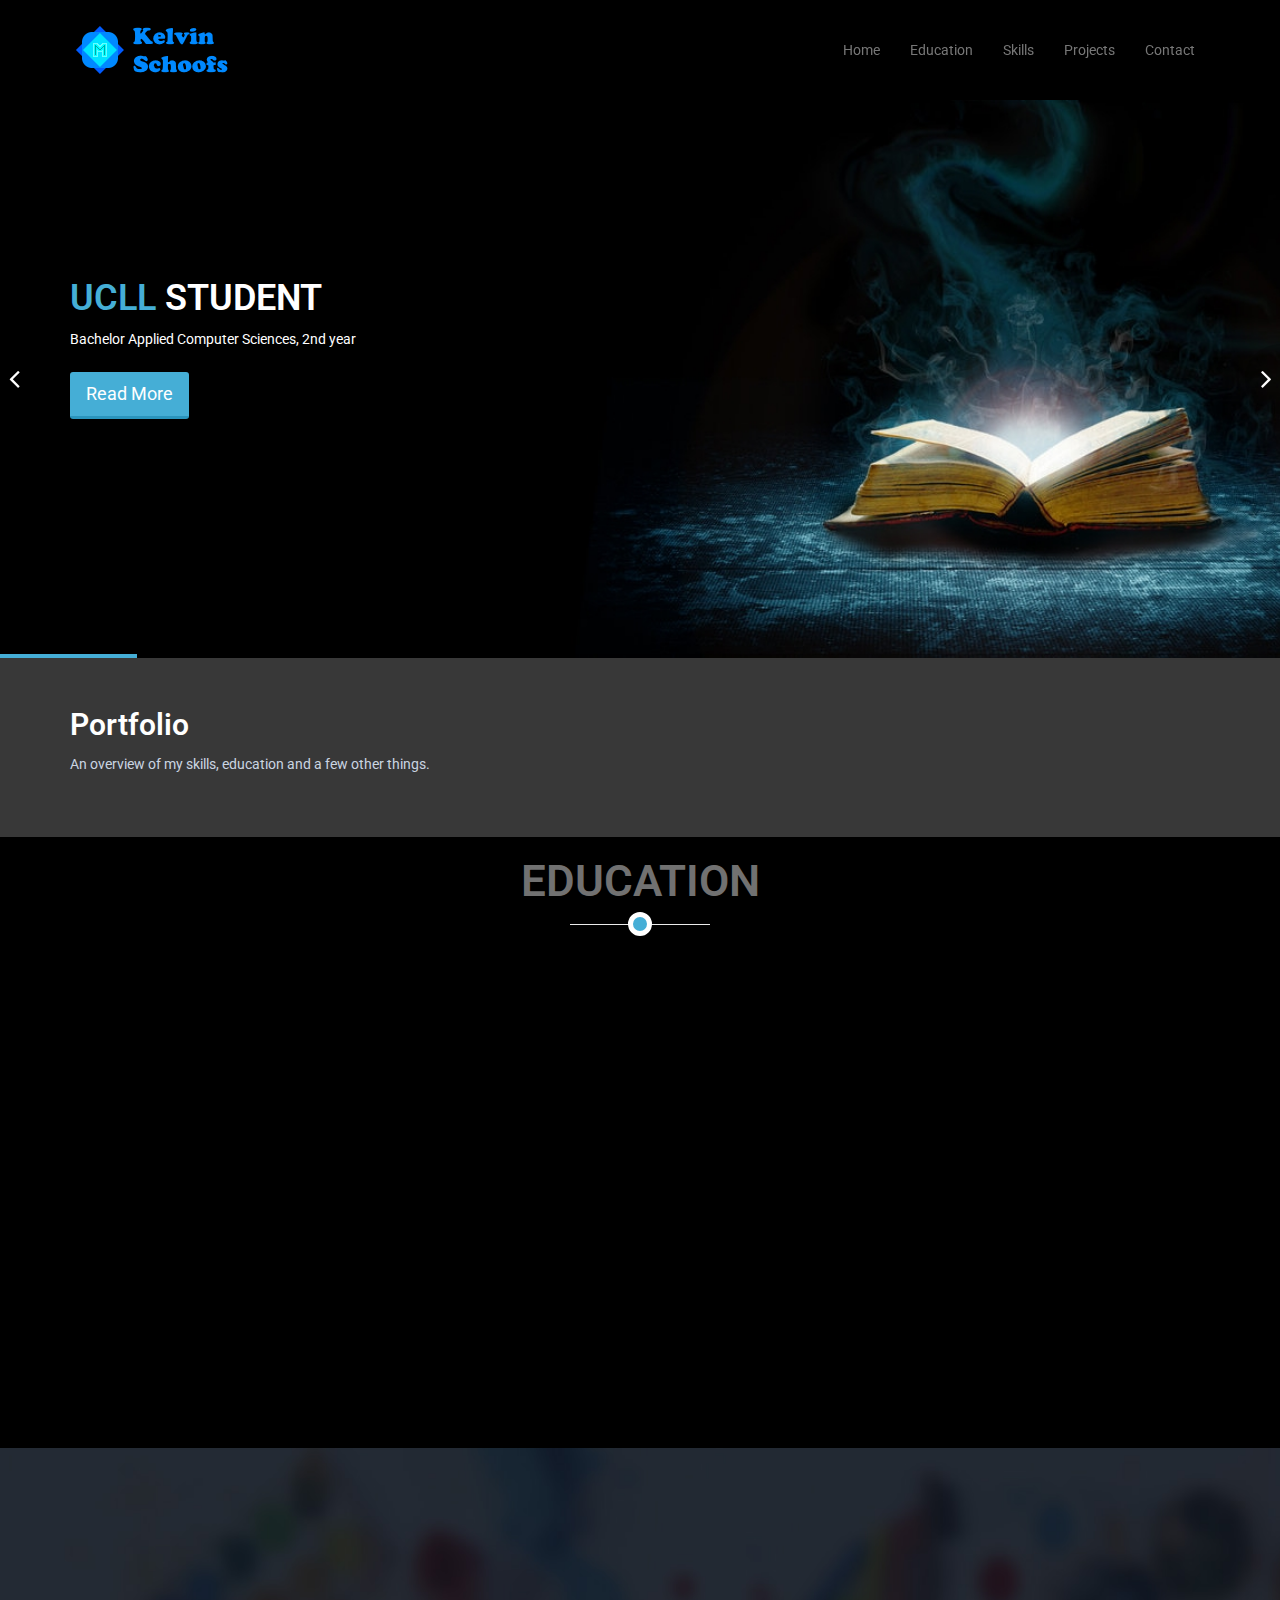
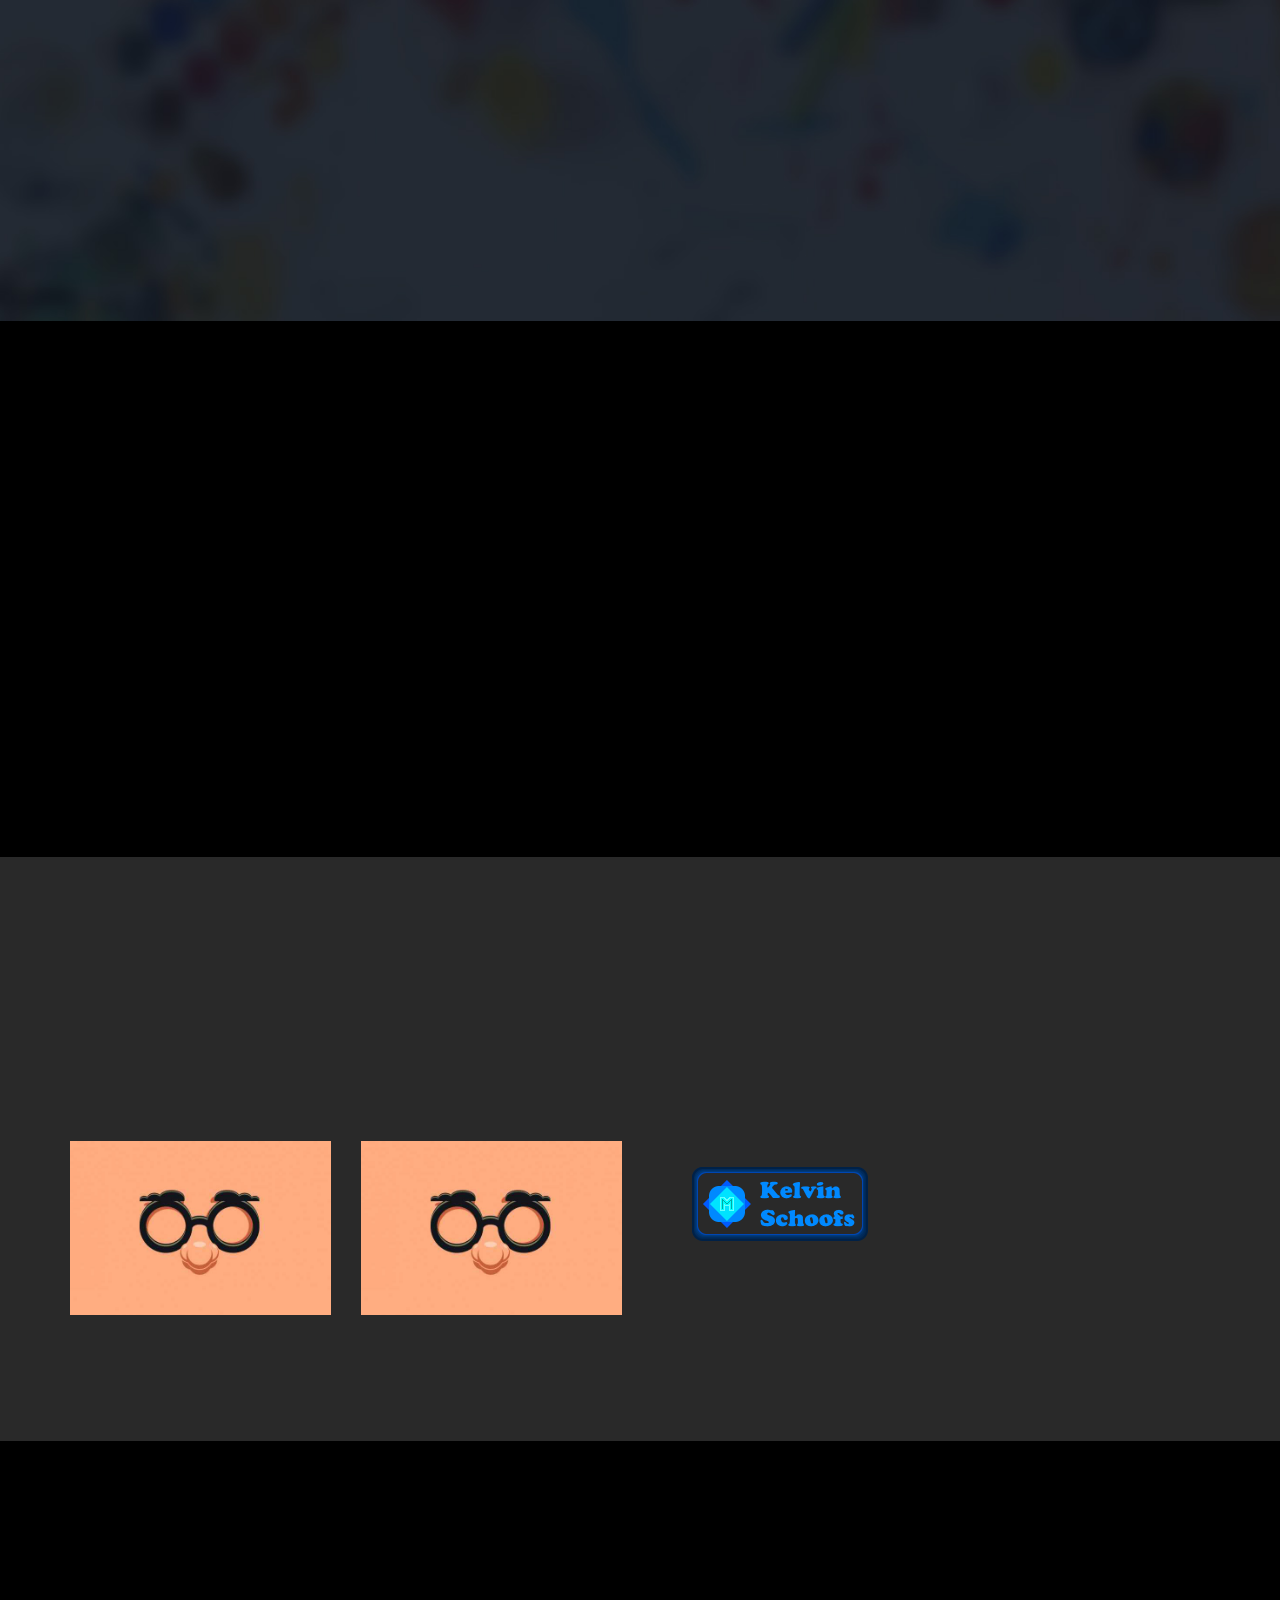
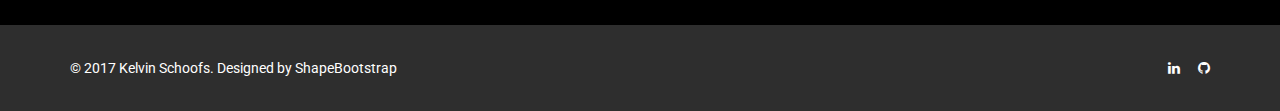
==== commit fdeacb65: "Delete unnecessary sections and add contact information" ====
--- a/index.html
+++ b/index.html
@@ -43,6 +43,7 @@
                         <li class="scroll"><a href="#education">Education</a></li>
                         <li class="scroll"><a href="#skills">Skills</a></li>
                         <li class="scroll"><a href="#portfolio">Projects</a></li>
+                        <li class="scroll"><a href="#contact">Contact</a></li>
                     </ul>
                 </div>
             </div><!--/.container-->
@@ -261,14 +262,14 @@
                 <p class="text-center wow fadeInDown">Most of my projects are lost in the abys or my hard disk, but some are still publicly available on the internet</p>
             </div>
 
-            <div class="text-center">
+            <!--<div class="text-center">
                 <ul class="portfolio-filter">
                     <li><a class="active" href="#" data-filter="*">All Works</a></li>
                     <li><a href="#" data-filter=".visual">Visual</a></li>
                     <li><a href="#" data-filter=".school">School</a></li>
                     <li><a href="#" data-filter=".portfolio">Portfolio</a></li>
-                </ul><!--/#portfolio-filter-->
-            </div>
+                </ul>
+            </div>-->
 
             <div class="portfolio-items">
                 <div class="portfolio-item visual school">
@@ -309,735 +310,28 @@
                         </div>
                     </div>
                 </div><!--/.portfolio-item-->
-
-                <div class="portfolio-item corporate portfolio">
-                    <div class="portfolio-item-inner">
-                        <img class="img-responsive" src="images/portfolio/02.jpg" alt="">
-                        <div class="portfolio-info">
-                            <h3>Portfolio Item 2</h3>
-                            Lorem Ipsum Dolor Sit
-                            <a class="preview" href="images/portfolio/full.jpg" rel="prettyPhoto"><i class="fa fa-eye"></i></a>
-                        </div>
-                    </div>
-                </div><!--/.portfolio-item-->
-
-                <div class="portfolio-item creative">
-                    <div class="portfolio-item-inner">
-                        <img class="img-responsive" src="images/portfolio/03.jpg" alt="">
-                        <div class="portfolio-info">
-                            <h3>Portfolio Item 3</h3>
-                            Lorem Ipsum Dolor Sit
-                            <a class="preview" href="images/portfolio/full.jpg" rel="prettyPhoto"><i class="fa fa-eye"></i></a>
-                        </div>
-                    </div>
-                </div><!--/.portfolio-item-->
-
-                <div class="portfolio-item corporate">
-                    <div class="portfolio-item-inner">
-                        <img class="img-responsive" src="images/portfolio/04.jpg" alt="">
-                        <div class="portfolio-info">
-                            <h3>Portfolio Item 4</h3>
-                            Lorem Ipsum Dolor Sit
-                            <a class="preview" href="images/portfolio/full.jpg" rel="prettyPhoto"><i class="fa fa-eye"></i></a>
-                        </div>
-                    </div>
-                </div><!--/.portfolio-item-->
-
-                <div class="portfolio-item creative portfolio">
-                    <div class="portfolio-item-inner">
-                        <img class="img-responsive" src="images/portfolio/05.jpg" alt="">
-                        <div class="portfolio-info">
-                            <h3>Portfolio Item 5</h3>
-                            Lorem Ipsum Dolor Sit
-                            <a class="preview" href="images/portfolio/full.jpg" rel="prettyPhoto"><i class="fa fa-eye"></i></a>
-                        </div>
-                    </div>
-                </div><!--/.portfolio-item-->
-
-                <div class="portfolio-item corporate">
-                    <div class="portfolio-item-inner">
-                        <img class="img-responsive" src="images/portfolio/06.jpg" alt="">
-                        <div class="portfolio-info">
-                            <h3>Portfolio Item 5</h3>
-                            Lorem Ipsum Dolor Sit
-                            <a class="preview" href="images/portfolio/full.jpg" rel="prettyPhoto"><i class="fa fa-eye"></i></a>
-                        </div>
-                    </div>
-                </div><!--/.portfolio-item-->
-
-                <div class="portfolio-item creative portfolio">
-                    <div class="portfolio-item-inner">
-                        <img class="img-responsive" src="images/portfolio/07.jpg" alt="">
-                        <div class="portfolio-info">
-                            <h3>Portfolio Item 7</h3>
-                            Lorem Ipsum Dolor Sit
-                            <a class="preview" href="images/portfolio/full.jpg" rel="prettyPhoto"><i class="fa fa-eye"></i></a>
-                        </div>
-                    </div>
-                </div><!--/.portfolio-item-->
-
-                <div class="portfolio-item corporate">
-                    <div class="portfolio-item-inner">
-                        <img class="img-responsive" src="images/portfolio/08.jpg" alt="">
-                        <div class="portfolio-info">
-                            <h3>Portfolio Item 8</h3>
-                            Lorem Ipsum Dolor Sit
-                            <a class="preview" href="images/portfolio/full.jpg" rel="prettyPhoto"><i class="fa fa-eye"></i></a>
-                        </div>
-                    </div>
-                </div><!--/.portfolio-item-->
             </div>
         </div><!--/.container-->
     </section><!--/#portfolio-->
 
-    <section id="about">
-        <div class="container">
-
+    <section id="contact">
+        <div class="container">
             <div class="section-header">
-                <h2 class="section-title text-center wow fadeInDown">About Us</h2>
-                <p class="text-center wow fadeInDown">Lorem ipsum dolor sit amet, consectetur adipisicing elit, sed do eiusmod tempor incididunt ut <br> et dolore magna aliqua. Ut enim ad minim veniam</p>
-            </div>
-
-            <div class="row">
-                <div class="col-sm-6 wow fadeInLeft">
-                    <h3 class="column-title">Video Intro</h3>
-                    <!-- 16:9 aspect ratio -->
-                    <div class="embed-responsive embed-responsive-16by9">
-                        <iframe src="//player.vimeo.com/video/58093852?title=0&amp;byline=0&amp;portrait=0&amp;color=e79b39" frameborder="0" webkitallowfullscreen mozallowfullscreen allowfullscreen></iframe>
-                    </div>
-                </div>
-
-                <div class="col-sm-6 wow fadeInRight">
-                    <h3 class="column-title">Multi Capability</h3>
-                    <p>Lorem Ipsum is simply dummy text of the printing and typesetting industry. Lorem Ipsum has been the industry's standard dummy text ever since the 1500s, when an unknown printer took a galley of type and scrambled it to make a type specimen book.</p>
-
-                    <p>Lorem Ipsum has been the industry's standard dummy text ever since the 1500s, when an unknown printer took a galley of type and scrambled it to make a type specimen book.</p>
-
-                    <div class="row">
-                        <div class="col-sm-6">
-                            <ul class="nostyle">
-                                <li><i class="fa fa-check-square"></i> Ipsum is simply dummy</li>
-                                <li><i class="fa fa-check-square"></i> When an unknown</li>
-                            </ul>
-                        </div>
-
-                        <div class="col-sm-6">
-                            <ul class="nostyle">
-                                <li><i class="fa fa-check-square"></i> The printing and typesetting</li>
-                                <li><i class="fa fa-check-square"></i> Lorem Ipsum has been</li>
-                            </ul>
-                        </div>
-                    </div>
-
-                    <a class="btn btn-primary" href="#">Learn More</a>
-
-                </div>
-            </div>
-        </div>
-    </section><!--/#about-->
-
-    <section id="work-process">
-        <div class="container">
-            <div class="section-header">
-                <h2 class="section-title text-center wow fadeInDown">Our Process</h2>
-                <p class="text-center wow fadeInDown">Lorem ipsum dolor sit amet, consectetur adipisicing elit, sed do eiusmod tempor incididunt ut <br> et dolore magna aliqua. Ut enim ad minim veniam</p>
-            </div>
-
-            <div class="row text-center">
-                <div class="col-md-2 col-md-4 col-xs-6">
-                    <div class="wow fadeInUp" data-wow-duration="400ms" data-wow-delay="0ms">
-                        <div class="icon-circle">
-                            <span>1</span>
-                            <i class="fa fa-coffee fa-2x"></i>
-                        </div>
-                        <h3>MEET</h3>
-                    </div>
-                </div>
-                <div class="col-md-2 col-md-4 col-xs-6">
-                    <div class="wow fadeInUp" data-wow-duration="400ms" data-wow-delay="100ms">
-                        <div class="icon-circle">
-                            <span>2</span>
-                            <i class="fa fa-bullhorn fa-2x"></i>
-                        </div>
-                        <h3>PLAN</h3>
-                    </div>
-                </div>
-                <div class="col-md-2 col-md-4 col-xs-6">
-                    <div class="wow fadeInUp" data-wow-duration="400ms" data-wow-delay="200ms">
-                        <div class="icon-circle">
-                            <span>3</span>
-                            <i class="fa fa-image fa-2x"></i>
-                        </div>
-                        <h3>DESIGN</h3>
-                    </div>
-                </div>
-                <div class="col-md-2 col-md-4 col-xs-6">
-                    <div class="wow fadeInUp" data-wow-duration="400ms" data-wow-delay="300ms">
-                        <div class="icon-circle">
-                            <span>4</span>
-                            <i class="fa fa-heart fa-2x"></i>
-                        </div>
-                        <h3>DEVELOP</h3>
-                    </div>
-                </div>
-                <div class="col-md-2 col-md-4 col-xs-6">
-                    <div class="wow fadeInUp" data-wow-duration="400ms" data-wow-delay="400ms">
-                        <div class="icon-circle">
-                            <span>5</span>
-                            <i class="fa fa-shopping-cart fa-2x"></i>
-                        </div>
-                        <h3>TESTING</h3>
-                    </div>
-                </div>
-                <div class="col-md-2 col-md-4 col-xs-6">
-                    <div class="wow fadeInUp" data-wow-duration="400ms" data-wow-delay="500ms">
-                        <div class="icon-circle">
-                            <span>6</span>
-                            <i class="fa fa-space-shuttle fa-2x"></i>
-                        </div>
-                        <h3>LAUNCH</h3>
-                    </div>
-                </div>
-            </div>
-        </div>
-    </section><!--/#work-process-->
-
-    <section id="meet-team">
-        <div class="container">
-            <div class="section-header">
-                <h2 class="section-title text-center wow fadeInDown">Meet The Team</h2>
-                <p class="text-center wow fadeInDown">Lorem ipsum dolor sit amet, consectetur adipisicing elit, sed do eiusmod tempor incididunt ut <br> et dolore magna aliqua. Ut enim ad minim veniam</p>
-            </div>
-
-            <div class="row">
-                <div class="col-sm-6 col-md-3">
-                    <div class="team-member wow fadeInUp" data-wow-duration="400ms" data-wow-delay="0ms">
-                        <div class="team-img">
-                            <img class="img-responsive" src="images/team/01.jpg" alt="">
-                        </div>
-                        <div class="team-info">
-                            <h3>Bin Burhan</h3>
-                            <span>Co-Founder</span>
-                        </div>
-                        <p>Backed by some of the biggest names in the industry, Firefox OS is an open platform that fosters greater</p>
-                        <ul class="social-icons">
-                            <li><a href="#"><i class="fa fa-facebook"></i></a></li>
-                            <li><a href="#"><i class="fa fa-twitter"></i></a></li>
-                            <li><a href="#"><i class="fa fa-google-plus"></i></a></li>
-                            <li><a href="#"><i class="fa fa-linkedin"></i></a></li>
-                        </ul>
-                    </div>
-                </div>
-                <div class="col-sm-6 col-md-3">
-                    <div class="team-member wow fadeInUp" data-wow-duration="400ms" data-wow-delay="100ms">
-                        <div class="team-img">
-                            <img class="img-responsive" src="images/team/02.jpg" alt="">
-                        </div>
-                        <div class="team-info">
-                            <h3>Jane Man</h3>
-                            <span>Project Manager</span>
-                        </div>
-                        <p>Backed by some of the biggest names in the industry, Firefox OS is an open platform that fosters greater</p>
-                        <ul class="social-icons">
-                            <li><a href="#"><i class="fa fa-facebook"></i></a></li>
-                            <li><a href="#"><i class="fa fa-twitter"></i></a></li>
-                            <li><a href="#"><i class="fa fa-google-plus"></i></a></li>
-                            <li><a href="#"><i class="fa fa-linkedin"></i></a></li>
-                        </ul>
-                    </div>
-                </div>
-                <div class="col-sm-6 col-md-3">
-                    <div class="team-member wow fadeInUp" data-wow-duration="400ms" data-wow-delay="200ms">
-                        <div class="team-img">
-                            <img class="img-responsive" src="images/team/03.jpg" alt="">
-                        </div>
-                        <div class="team-info">
-                            <h3>Pahlwan</h3>
-                            <span>Designer</span>
-                        </div>
-                        <p>Backed by some of the biggest names in the industry, Firefox OS is an open platform that fosters greater</p>
-                        <ul class="social-icons">
-                            <li><a href="#"><i class="fa fa-facebook"></i></a></li>
-                            <li><a href="#"><i class="fa fa-twitter"></i></a></li>
-                            <li><a href="#"><i class="fa fa-google-plus"></i></a></li>
-                            <li><a href="#"><i class="fa fa-linkedin"></i></a></li>
-                        </ul>
-                    </div>
-                </div>
-                <div class="col-sm-6 col-md-3">
-                    <div class="team-member wow fadeInUp" data-wow-duration="400ms" data-wow-delay="300ms">
-                        <div class="team-img">
-                            <img class="img-responsive" src="images/team/04.jpg" alt="">
-                        </div>
-                        <div class="team-info">
-                            <h3>Nasir uddin</h3>
-                            <span>UI/UX</span>
-                        </div>
-                        <p>Backed by some of the biggest names in the industry, Firefox OS is an open platform that fosters greater</p>
-                        <ul class="social-icons">
-                            <li><a href="#"><i class="fa fa-facebook"></i></a></li>
-                            <li><a href="#"><i class="fa fa-twitter"></i></a></li>
-                            <li><a href="#"><i class="fa fa-google-plus"></i></a></li>
-                            <li><a href="#"><i class="fa fa-linkedin"></i></a></li>
-                        </ul>
-                    </div>
-                </div>
-            </div>
-
-            <div class="divider"></div>
-
-            <div class="row">
-                <div class="col-sm-4">
-                    <h3 class="column-title">Our Skills</h3>
-                    <strong>GRAPHIC DESIGN</strong>
-                    <div class="progress">
-                        <div class="progress-bar progress-bar-primary" role="progressbar" data-width="85">85%</div>
-                    </div>
-                    <strong>WEB DESIGN</strong>
-                    <div class="progress">
-                        <div class="progress-bar progress-bar-primary" role="progressbar" data-width="70">70%</div>
-                    </div>
-                    <strong>WORDPRESS DEVELOPMENT</strong>
-                    <div class="progress">
-                        <div class="progress-bar progress-bar-primary" role="progressbar" data-width="90">90%</div>
-                    </div>
-                    <strong>JOOMLA DEVELOPMENT</strong>
-                    <div class="progress">
-                        <div class="progress-bar progress-bar-primary" role="progressbar" data-width="65">65%</div>
-                    </div>
-                </div>
-
-                <div class="col-sm-4">
-                    <h3 class="column-title">Our History</h3>
-                    <div role="tabpanel">
-                        <ul class="nav main-tab nav-justified" role="tablist">
-                            <li role="presentation" class="active">
-                                <a href="#tab1" role="tab" data-toggle="tab" aria-controls="tab1" aria-expanded="true">2010</a>
-                            </li>
-                            <li role="presentation">
-                                <a href="#tab2" role="tab" data-toggle="tab" aria-controls="tab2" aria-expanded="false">2011</a>
-                            </li>
-                            <li role="presentation">
-                                <a href="#tab3" role="tab" data-toggle="tab" aria-controls="tab3" aria-expanded="false">2013</a>
-                            </li>
-                            <li role="presentation">
-                                <a href="#tab4" role="tab" data-toggle="tab" aria-controls="tab4" aria-expanded="false">2014</a>
-                            </li>
-                        </ul>
-                        <div id="tab-content" class="tab-content">
-                            <div role="tabpanel" class="tab-pane fade active in" id="tab1" aria-labelledby="tab1">
-                                <p>It is a long established fact that a reader will be distracted by the readable content of a page when looking at its layout.</p>
-                                <p>The point of using Lorem Ipsum is that it has a more-or-less normal distribution of letters readable English.</p>
-                            </div>
-                            <div role="tabpanel" class="tab-pane fade" id="tab2" aria-labelledby="tab2">
-                                <p>It is a long established fact that a reader will be distracted by the readable content of a page when looking at its layout.</p>
-                                <p>The point of using Lorem Ipsum is that it has a more-or-less normal distribution of letters readable English.</p>
-                            </div>
-                            <div role="tabpanel" class="tab-pane fade" id="tab3" aria-labelledby="tab3">
-                                <p>It is a long established fact that a reader will be distracted by the readable content of a page when looking at its layout.</p>
-                                <p>The point of using Lorem Ipsum is that it has a more-or-less normal distribution of letters readable English.</p>
-                            </div>
-                            <div role="tabpanel" class="tab-pane fade" id="tab4" aria-labelledby="tab3">
-                                <p>It is a long established fact that a reader will be distracted by the readable content of a page when looking at its layout.</p>
-                                <p>The point of using Lorem Ipsum is that it has a more-or-less normal distribution of letters readable English.</p>
-                            </div>
-                        </div>
-                    </div>
-                </div>
-
-                <div class="col-sm-4">
-                    <h3 class="column-title">Faqs</h3>
-                    <div class="panel-group" id="accordion" role="tablist" aria-multiselectable="true">
-                        <div class="panel panel-default">
-                            <div class="panel-heading" role="tab" id="headingOne">
-                                <h4 class="panel-title">
-                                    <a data-toggle="collapse" data-parent="#accordion" href="#collapseOne" aria-expanded="true" aria-controls="collapseOne">
-                                        Enim eiusmod high life accusamus
-                                    </a>
-                                </h4>
-                            </div>
-                            <div id="collapseOne" class="panel-collapse collapse in" role="tabpanel" aria-labelledby="headingOne">
-                                <div class="panel-body">
-                                    Anim pariatur cliche reprehenderit, enim eiusmod high life accusamus terry richardson ad squid. 3 wolf moon officia aute, non cupidatat skateboard dolor brunch. Food truck quinoa nesciunt laborum.
-                                </div>
-                            </div>
-                        </div>
-                        <div class="panel panel-default">
-                            <div class="panel-heading" role="tab" id="headingTwo">
-                                <h4 class="panel-title">
-                                    <a class="collapsed" data-toggle="collapse" data-parent="#accordion" href="#collapseTwo" aria-expanded="false" aria-controls="collapseTwo">
-                                        Nihil anim keffiyeh helvetica
-                                    </a>
-                                </h4>
-                            </div>
-                            <div id="collapseTwo" class="panel-collapse collapse" role="tabpanel" aria-labelledby="headingTwo">
-                                <div class="panel-body">
-                                    Anim pariatur cliche reprehenderit, enim eiusmod high life accusamus terry richardson ad squid. 3 wolf moon officia aute, non cupidatat skateboard dolor brunch. Food truck quinoa nesciunt laborum.
-                                </div>
-                            </div>
-                        </div>
-                        <div class="panel panel-default">
-                            <div class="panel-heading" role="tab" id="headingThree">
-                                <h4 class="panel-title">
-                                    <a class="collapsed" data-toggle="collapse" data-parent="#accordion" href="#collapseThree" aria-expanded="false" aria-controls="collapseThree">
-                                        Vegan excepteur butcher vice lomo
-                                    </a>
-                                </h4>
-                            </div>
-                            <div id="collapseThree" class="panel-collapse collapse" role="tabpanel" aria-labelledby="headingThree">
-                                <div class="panel-body">
-                                    Anim pariatur cliche reprehenderit, enim eiusmod high life accusamus terry richardson ad squid. 3 wolf moon officia aute, non cupidatat skateboard dolor brunch. Food truck quinoa nesciunt laborum.
-                                </div>
-                            </div>
-                        </div>
-                    </div>
-                </div>
-
-            </div>
-        </div>
-    </section><!--/#meet-team-->
-
-    <section id="animated-number">
-        <div class="container">
-            <div class="section-header">
-                <h2 class="section-title text-center wow fadeInDown">Fun Facts</h2>
-                <p class="text-center wow fadeInDown">Lorem ipsum dolor sit amet, consectetur adipisicing elit, sed do eiusmod tempor incididunt ut <br> et dolore magna aliqua. Ut enim ad minim veniam</p>
-            </div>
-
-            <div class="row text-center">
-                <div class="col-sm-3 col-xs-6">
-                    <div class="wow fadeInUp" data-wow-duration="400ms" data-wow-delay="0ms">
-                        <div class="animated-number" data-digit="2305" data-duration="1000"></div>
-                        <strong>CUPS OF COFFEE CONSUMED</strong>
-                    </div>
-                </div>
-                <div class="col-sm-3 col-xs-6">
-                    <div class="wow fadeInUp" data-wow-duration="400ms" data-wow-delay="100ms">
-                        <div class="animated-number" data-digit="1231" data-duration="1000"></div>
-                        <strong>CLIENT WORKED WITH</strong>
-                    </div>
-                </div>
-                <div class="col-sm-3 col-xs-6">
-                    <div class="wow fadeInUp" data-wow-duration="400ms" data-wow-delay="200ms">
-                        <div class="animated-number" data-digit="3025" data-duration="1000"></div>
-                        <strong>PROJECT COMPLETED</strong>
-                    </div>
-                </div>
-                <div class="col-sm-3 col-xs-6">
-                    <div class="wow fadeInUp" data-wow-duration="400ms" data-wow-delay="300ms">
-                        <div class="animated-number" data-digit="1199" data-duration="1000"></div>
-                        <strong>QUESTIONS ANSWERED</strong>
-                    </div>
-                </div>
-            </div>
-        </div>
-    </section><!--/#animated-number-->
-
-    <section id="pricing">
-        <div class="container">
-            <div class="section-header">
-                <h2 class="section-title text-center wow fadeInDown">Pricing Table</h2>
-                <p class="text-center wow fadeInDown">Lorem ipsum dolor sit amet, consectetur adipisicing elit, sed do eiusmod tempor incididunt ut <br> et dolore magna aliqua. Ut enim ad minim veniam</p>
-            </div>
-
-            <div class="row">
-                <div class="col-sm-6 col-md-3">
-                    <div class="wow zoomIn" data-wow-duration="400ms" data-wow-delay="0ms">
-                        <ul class="pricing">
-                            <li class="plan-header">
-                                <div class="price-duration">
-                                    <span class="price">
-                                        $39
-                                    </span>
-                                    <span class="duration">
-                                        per month
-                                    </span>
-                                </div>
-
-                                <div class="plan-name">
-                                    Starter
-                                </div>
-                            </li>
-                            <li><strong>1</strong> DOMAIN</li>
-                            <li><strong>100GB</strong> DISK SPACE</li>
-                            <li><strong>UNLIMITED</strong> BANDWIDTH</li>
-                            <li>SHARED SSL CERTIFICATE</li>
-                            <li><strong>10</strong> EMAIL ADDRESS</li>
-                            <li><strong>24/7</strong> SUPPORT</li>
-                            <li class="plan-purchase"><a class="btn btn-primary" href="#">ORDER NOW</a></li>
-                        </ul>
-                    </div>
-                </div>
-                <div class="col-sm-6 col-md-3">
-                    <div class="wow zoomIn" data-wow-duration="400ms" data-wow-delay="200ms">
-                        <ul class="pricing featured">
-                            <li class="plan-header">
-                                <div class="price-duration">
-                                    <span class="price">
-                                        $69
-                                    </span>
-                                    <span class="duration">
-                                        per month
-                                    </span>
-                                </div>
-
-                                <div class="plan-name">
-                                    Business
-                                </div>
-                            </li>
-                            <li><strong>3</strong> DOMAIN</li>
-                            <li><strong>300GB</strong> DISK SPACE</li>
-                            <li><strong>UNLIMITED</strong> BANDWIDTH</li>
-                            <li>SHARED SSL CERTIFICATE</li>
-                            <li><strong>30</strong> EMAIL ADDRESS</li>
-                            <li><strong>24/7</strong> SUPPORT</li>
-                            <li class="plan-purchase"><a class="btn btn-default" href="#">ORDER NOW</a></li>
-                        </ul>
-                    </div>
-                </div>
-                <div class="col-sm-6 col-md-3">
-                    <div class="wow zoomIn" data-wow-duration="400ms" data-wow-delay="400ms">
-                        <ul class="pricing">
-                            <li class="plan-header">
-                                <div class="price-duration">
-                                    <span class="price">
-                                        $99
-                                    </span>
-                                    <span class="duration">
-                                        per month
-                                    </span>
-                                </div>
-
-                                <div class="plan-name">
-                                    Pro
-                                </div>
-                            </li>
-                            <li><strong>5</strong> DOMAIN</li>
-                            <li><strong>500GB</strong> DISK SPACE</li>
-                            <li><strong>UNLIMITED</strong> BANDWIDTH</li>
-                            <li>SHARED SSL CERTIFICATE</li>
-                            <li><strong>50</strong> EMAIL ADDRESS</li>
-                            <li><strong>24/7</strong> SUPPORT</li>
-                            <li class="plan-purchase"><a class="btn btn-primary" href="#">ORDER NOW</a></li>
-                        </ul>
-                    </div>
-                </div>
-                <div class="col-sm-6 col-md-3">
-                    <div class="wow zoomIn" data-wow-duration="400ms" data-wow-delay="600ms">
-                        <ul class="pricing">
-                            <li class="plan-header">
-                                <div class="price-duration">
-                                    <span class="price">
-                                        $199
-                                    </span>
-                                    <span class="duration">
-                                        per month
-                                    </span>
-                                </div>
-
-                                <div class="plan-name">
-                                    Ultra
-                                </div>
-                            </li>
-                            <li><strong>10</strong> DOMAIN</li>
-                            <li><strong>1000GB</strong> DISK SPACE</li>
-                            <li><strong>UNLIMITED</strong> BANDWIDTH</li>
-                            <li>SHARED SSL CERTIFICATE</li>
-                            <li><strong>100</strong> EMAIL ADDRESS</li>
-                            <li><strong>24/7</strong> SUPPORT</li>
-                            <li class="plan-purchase"><a class="btn btn-primary" href="#">ORDER NOW</a></li>
-                        </ul>
-                    </div>
-                </div>
-            </div>
-        </div>
-    </section><!--/#pricing-->
-
-    <section id="testimonial">
-        <div class="container">
-            <div class="row">
-                <div class="col-sm-8 col-sm-offset-2">
-
-                    <div id="carousel-testimonial" class="carousel slide text-center" data-ride="carousel">
-                        <!-- Wrapper for slides -->
-                        <div class="carousel-inner" role="listbox">
-                            <div class="item active">
-                                <p><img class="img-circle img-thumbnail" src="images/testimonial/01.jpg" alt=""></p>
-                                <h4>Louise S. Morgan</h4>
-                                <small>Treatment, storage, and disposal (TSD) worker</small>
-                                <p>Lorem ipsum dolor sit amet, consectetur adipisicing elit, sed do eiusmod tempor incididunt ut et dolore magna aliqua. Ut enim ad minim veniam</p>
-                            </div>
-                            <div class="item">
-                                <p><img class="img-circle img-thumbnail" src="images/testimonial/01.jpg" alt=""></p>
-                                <h4>Louise S. Morgan</h4>
-                                <small>Treatment, storage, and disposal (TSD) worker</small>
-                                <p>Lorem ipsum dolor sit amet, consectetur adipisicing elit, sed do eiusmod tempor incididunt ut et dolore magna aliqua. Ut enim ad minim veniam</p>
-                            </div>
-                        </div>
-
-                        <!-- Controls -->
-                        <div class="btns">
-                            <a class="btn btn-primary btn-sm" href="#carousel-testimonial" role="button" data-slide="prev">
-                                <span class="fa fa-angle-left" aria-hidden="true"></span>
-                                <span class="sr-only">Previous</span>
-                            </a>
-                            <a class="btn btn-primary btn-sm" href="#carousel-testimonial" role="button" data-slide="next">
-                                <span class="fa fa-angle-right" aria-hidden="true"></span>
-                                <span class="sr-only">Next</span>
-                            </a>
-                        </div>
-                    </div>
-                </div>
-            </div>
-        </div>
-    </section><!--/#testimonial-->
-
-    <section id="blog">
-        <div class="container">
-            <div class="section-header">
-                <h2 class="section-title text-center wow fadeInDown">Latest Blogs</h2>
-                <p class="text-center wow fadeInDown">Lorem ipsum dolor sit amet, consectetur adipisicing elit, sed do eiusmod tempor incididunt ut <br> et dolore magna aliqua. Ut enim ad minim veniam</p>
-            </div>
-
+                <h2 class="section-title text-center wow fadeInDown">Contact</h2>
+                <p class="text-center wow fadeInDown">Feel free to contact me on my email address: schoofs.kelvin@gmail.com</p>
+            </div>
+        </div>
+    </section>
+
+    <footer id="footer">
+        <div class="container">
             <div class="row">
                 <div class="col-sm-6">
-                    <div class="blog-post blog-large wow fadeInLeft" data-wow-duration="300ms" data-wow-delay="0ms">
-                        <article>
-                            <header class="entry-header">
-                                <div class="entry-thumbnail">
-                                    <img class="img-responsive" src="images/blog/01.jpg" alt="">
-                                    <span class="post-format post-format-video"><i class="fa fa-film"></i></span>
-                                </div>
-                                <div class="entry-date">25 November 2014</div>
-                                <h2 class="entry-title"><a href="#">While now the fated Pequod had been so long afloat this</a></h2>
-                            </header>
-
-                            <div class="entry-content">
-                                <P>With a blow from the top-maul Ahab knocked off the steel head of the lance, and then handing to the mate the long iron rod remaining, bade him hold it upright, without its touching off the steel head of the lance, and then handing to the mate the long iron rod remaining. without its touching off the steel without its touching off the steel</P>
-                                <a class="btn btn-primary" href="#">Read More</a>
-                            </div>
-
-                            <footer class="entry-meta">
-                                <span class="entry-author"><i class="fa fa-pencil"></i> <a href="#">Victor</a></span>
-                                <span class="entry-category"><i class="fa fa-folder-o"></i> <a href="#">Tutorial</a></span>
-                                <span class="entry-comments"><i class="fa fa-comments-o"></i> <a href="#">15</a></span>
-                            </footer>
-                        </article>
-                    </div>
-                </div><!--/.col-sm-6-->
-                <div class="col-sm-6">
-                    <div class="blog-post blog-media wow fadeInRight" data-wow-duration="300ms" data-wow-delay="100ms">
-                        <article class="media clearfix">
-                            <div class="entry-thumbnail pull-left">
-                                <img class="img-responsive" src="images/blog/02.jpg" alt="">
-                                <span class="post-format post-format-gallery"><i class="fa fa-image"></i></span>
-                            </div>
-                            <div class="media-body">
-                                <header class="entry-header">
-                                    <div class="entry-date">01 December 2014</div>
-                                    <h2 class="entry-title"><a href="#">BeReviews was a awesome envent in dhaka</a></h2>
-                                </header>
-
-                                <div class="entry-content">
-                                    <P>With a blow from the top-maul Ahab knocked off the steel head of the lance, and then handing to the steel</P>
-                                    <a class="btn btn-primary" href="#">Read More</a>
-                                </div>
-
-                                <footer class="entry-meta">
-                                    <span class="entry-author"><i class="fa fa-pencil"></i> <a href="#">Campbell</a></span>
-                                    <span class="entry-category"><i class="fa fa-folder-o"></i> <a href="#">Tutorial</a></span>
-                                    <span class="entry-comments"><i class="fa fa-comments-o"></i> <a href="#">15</a></span>
-                                </footer>
-                            </div>
-                        </article>
-                    </div>
-                    <div class="blog-post blog-media wow fadeInRight" data-wow-duration="300ms" data-wow-delay="200ms">
-                        <article class="media clearfix">
-                            <div class="entry-thumbnail pull-left">
-                                <img class="img-responsive" src="images/blog/03.jpg" alt="">
-                                <span class="post-format post-format-audio"><i class="fa fa-music"></i></span>
-                            </div>
-                            <div class="media-body">
-                                <header class="entry-header">
-                                    <div class="entry-date">03 November 2014</div>
-                                    <h2 class="entry-title"><a href="#">Play list of old bangle  music and gajal</a></h2>
-                                </header>
-
-                                <div class="entry-content">
-                                    <P>With a blow from the top-maul Ahab knocked off the steel head of the lance, and then handing to the steel</P>
-                                    <a class="btn btn-primary" href="#">Read More</a>
-                                </div>
-
-                                <footer class="entry-meta">
-                                    <span class="entry-author"><i class="fa fa-pencil"></i> <a href="#">Ruth</a></span>
-                                    <span class="entry-category"><i class="fa fa-folder-o"></i> <a href="#">Tutorial</a></span>
-                                    <span class="entry-comments"><i class="fa fa-comments-o"></i> <a href="#">15</a></span>
-                                </footer>
-                            </div>
-                        </article>
-                    </div>
-                </div>
-            </div>
-
-        </div>
-    </section>
-
-    <section id="get-in-touch">
-        <div class="container">
-            <div class="section-header">
-                <h2 class="section-title text-center wow fadeInDown">Get in Touch</h2>
-                <p class="text-center wow fadeInDown">Lorem ipsum dolor sit amet, consectetur adipisicing elit, sed do eiusmod tempor incididunt ut <br> et dolore magna aliqua. Ut enim ad minim veniam</p>
-            </div>
-        </div>
-    </section><!--/#get-in-touch-->
-
-
-    <section id="contact">
-        <div id="google-map" style="height:650px" data-latitude="52.365629" data-longitude="4.871331"></div>
-        <div class="container-wrapper">
-            <div class="container">
-                <div class="row">
-                    <div class="col-sm-4 col-sm-offset-8">
-                        <div class="contact-form">
-                            <h3>Contact Info</h3>
-
-                            <address>
-                              <strong>Twitter, Inc.</strong><br>
-                              795 Folsom Ave, Suite 600<br>
-                              San Francisco, CA 94107<br>
-                              <abbr title="Phone">P:</abbr> (123) 456-7890
-                            </address>
-
-                            <form id="main-contact-form" name="contact-form" method="post" action="#">
-                                <div class="form-group">
-                                    <input type="text" name="name" class="form-control" placeholder="Name" required>
-                                </div>
-                                <div class="form-group">
-                                    <input type="email" name="email" class="form-control" placeholder="Email" required>
-                                </div>
-                                <div class="form-group">
-                                    <input type="text" name="subject" class="form-control" placeholder="Subject" required>
-                                </div>
-                                <div class="form-group">
-                                    <textarea name="message" class="form-control" rows="8" placeholder="Message" required></textarea>
-                                </div>
-                                <button type="submit" class="btn btn-primary">Send Message</button>
-                            </form>
-                        </div>
-                    </div>
-                </div>
-            </div>
-        </div>
-    </section><!--/#bottom-->
-
-    <footer id="footer">
-        <div class="container">
-            <div class="row">
-                <div class="col-sm-6">
-                    &copy; 2014 Your Company. Designed by <a target="_blank" href="http://shapebootstrap.net/" title="Free Twitter Bootstrap WordPress Themes and HTML templates">ShapeBootstrap</a>
+                    &copy; 2017 Kelvin Schoofs. Designed by <a target="_blank" href="http://shapebootstrap.net/" title="Free Twitter Bootstrap WordPress Themes and HTML templates">ShapeBootstrap</a>
                 </div>
                 <div class="col-sm-6">
                     <ul class="social-icons">
+					<!--
                         <li><a href="#"><i class="fa fa-facebook"></i></a></li>
                         <li><a href="#"><i class="fa fa-twitter"></i></a></li>
                         <li><a href="#"><i class="fa fa-google-plus"></i></a></li>
@@ -1046,8 +340,9 @@
                         <li><a href="#"><i class="fa fa-behance"></i></a></li>
                         <li><a href="#"><i class="fa fa-flickr"></i></a></li>
                         <li><a href="#"><i class="fa fa-youtube"></i></a></li>
-                        <li><a href="#"><i class="fa fa-linkedin"></i></a></li>
-                        <li><a href="#"><i class="fa fa-github"></i></a></li>
+					-->
+                        <li><a href="http://linkedin.com/in/kelvinschoofs"><i class="fa fa-linkedin"></i></a></li>
+                        <li><a href="https://github.com/SchoofsKelvin"><i class="fa fa-github"></i></a></li>
                     </ul>
                 </div>
             </div>
@@ -1056,7 +351,6 @@
 
     <script src="js/jquery.js"></script>
     <script src="js/bootstrap.min.js"></script>
-    <script src="http://maps.google.com/maps/api/js?sensor=true"></script>
     <script src="js/owl.carousel.min.js"></script>
     <script src="js/mousescroll.js"></script>
     <script src="js/smoothscroll.js"></script>
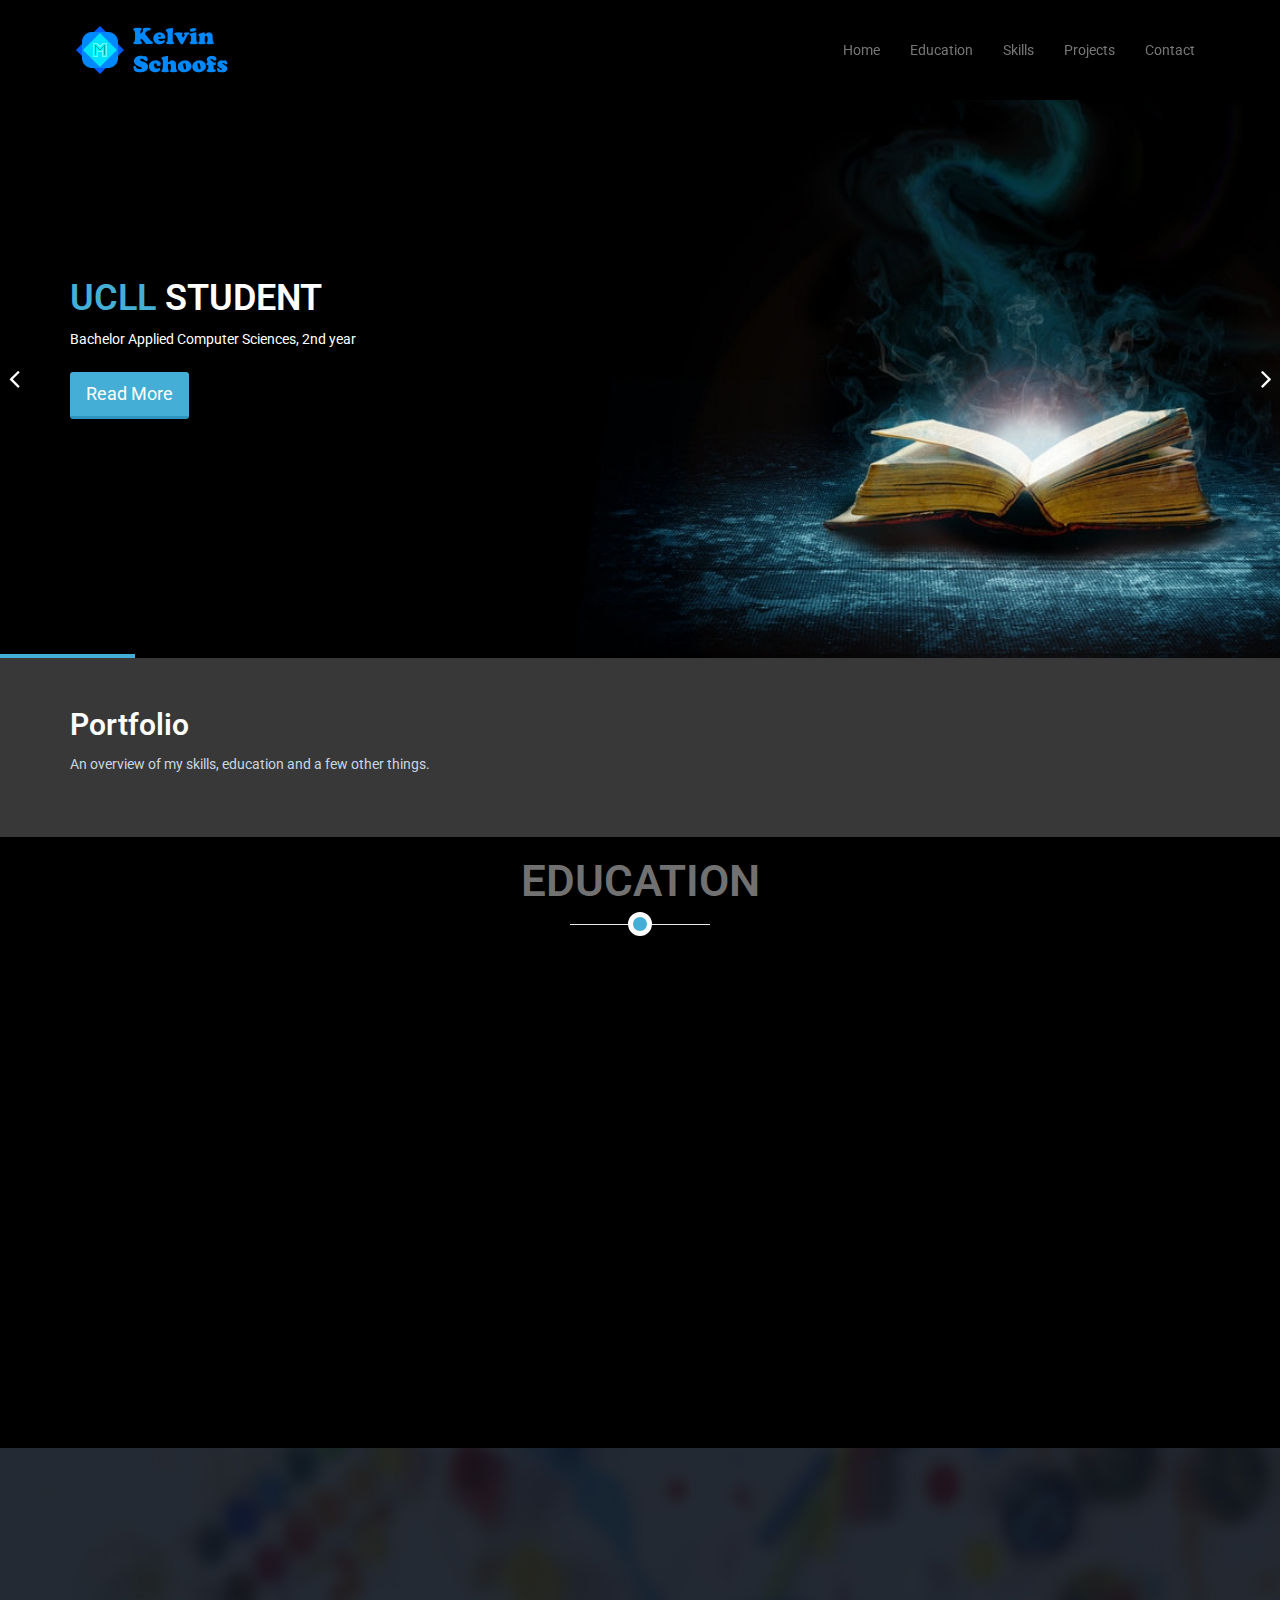
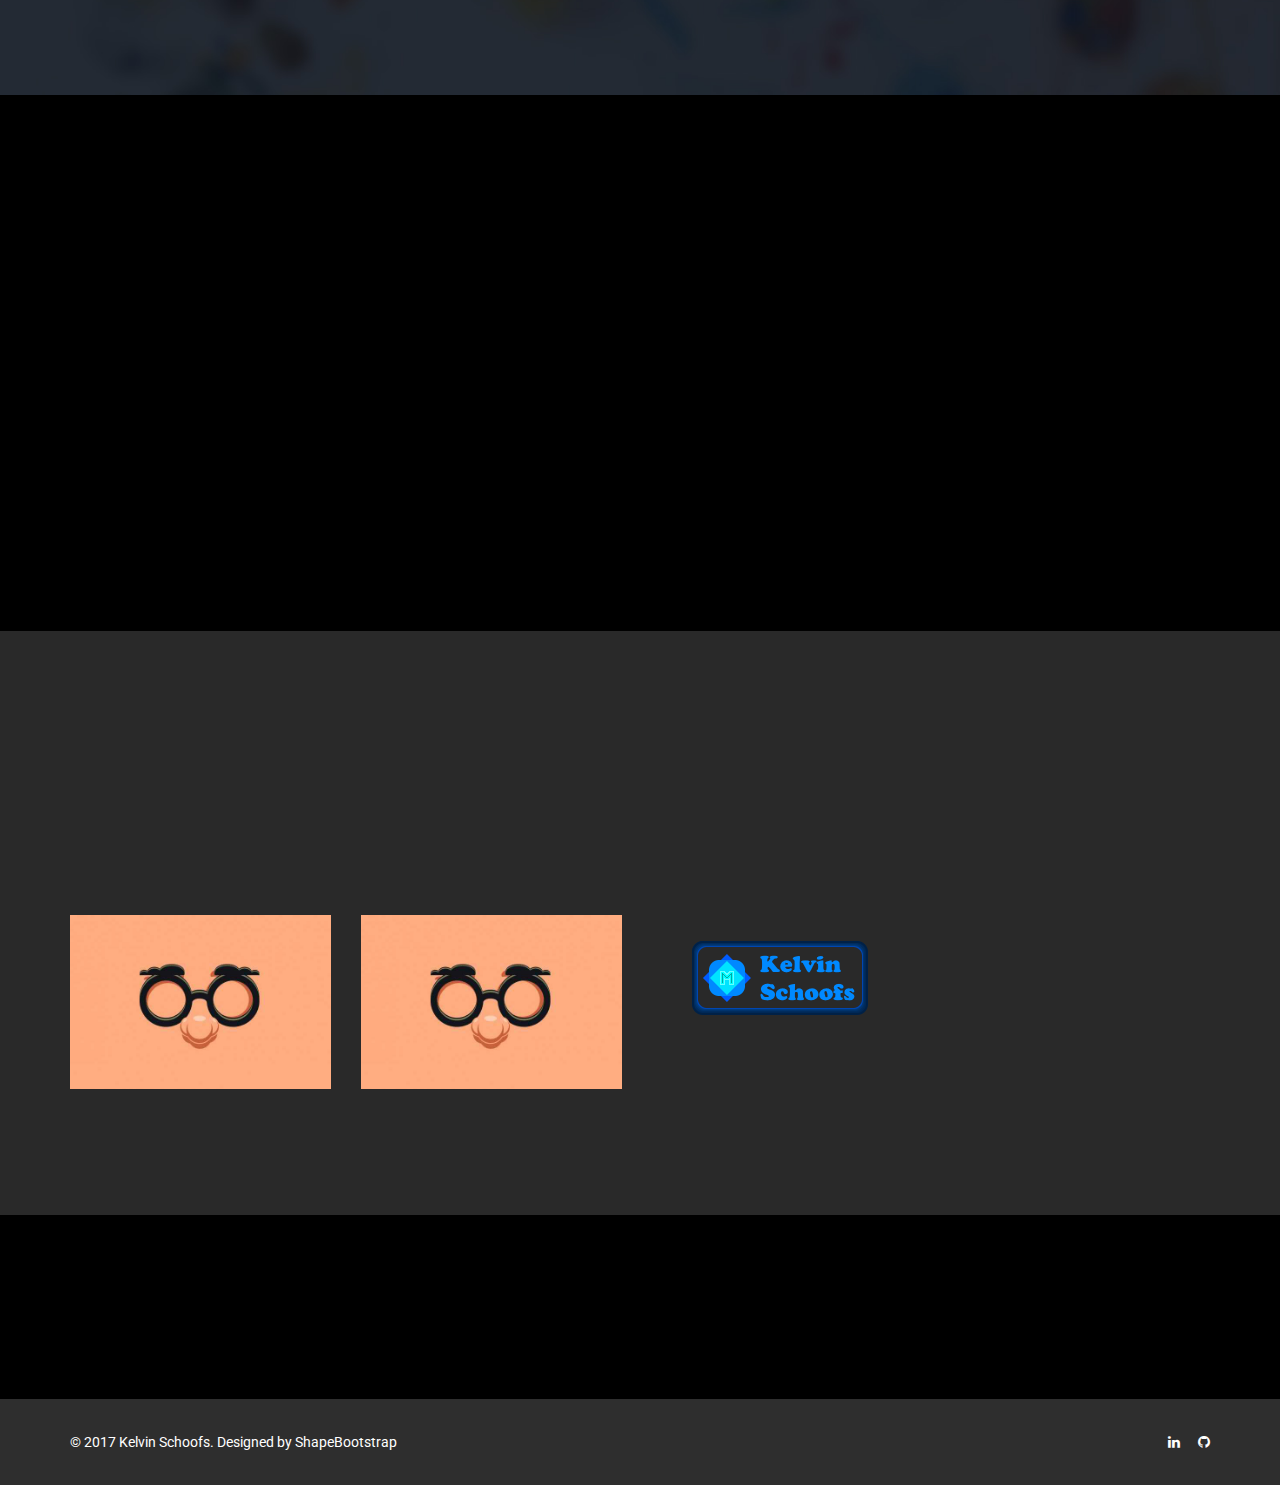
==== commit 25a25b0b: "Add CV" ====
--- a/index.html
+++ b/index.html
@@ -161,10 +161,10 @@
     <section id="cta2">
         <div class="container">
             <div class="text-center">
-                <h2 class="wow fadeInUp" data-wow-duration="300ms" data-wow-delay="0ms"><span>MULTI</span> IS A CREATIVE HTML TEMPLATE</h2>
-                <p class="wow fadeInUp" data-wow-duration="300ms" data-wow-delay="100ms">Mauris pretium auctor quam. Vestibulum et nunc id nisi fringilla <br />iaculis. Mauris pretium auctor quam.</p>
-                <p class="wow fadeInUp" data-wow-duration="300ms" data-wow-delay="200ms"><a class="btn btn-primary btn-lg" href="#">Free Download</a></p>
-                <img class="img-responsive wow fadeIn" src="images/cta2/cta2-img.png" alt="" data-wow-duration="300ms" data-wow-delay="300ms">
+                <h2 class="wow fadeInUp" data-wow-duration="300ms" data-wow-delay="0ms"><span>Mijn</span> CV kan hier gedownload worden</h2>
+                <p class="wow fadeInUp" data-wow-duration="300ms" data-wow-delay="100ms">Dit CV werd laatst geupdated op 25 april 2017</p>
+                <p class="wow fadeInUp" data-wow-duration="300ms" data-wow-delay="200ms"><a class="btn btn-primary btn-lg" href="CV.pdf">Download</a></p>
+                <!--<img class="img-responsive wow fadeIn" src="images/cta2/cta2-img.png" alt="" data-wow-duration="300ms" data-wow-delay="300ms">-->
             </div>
         </div>
     </section>
